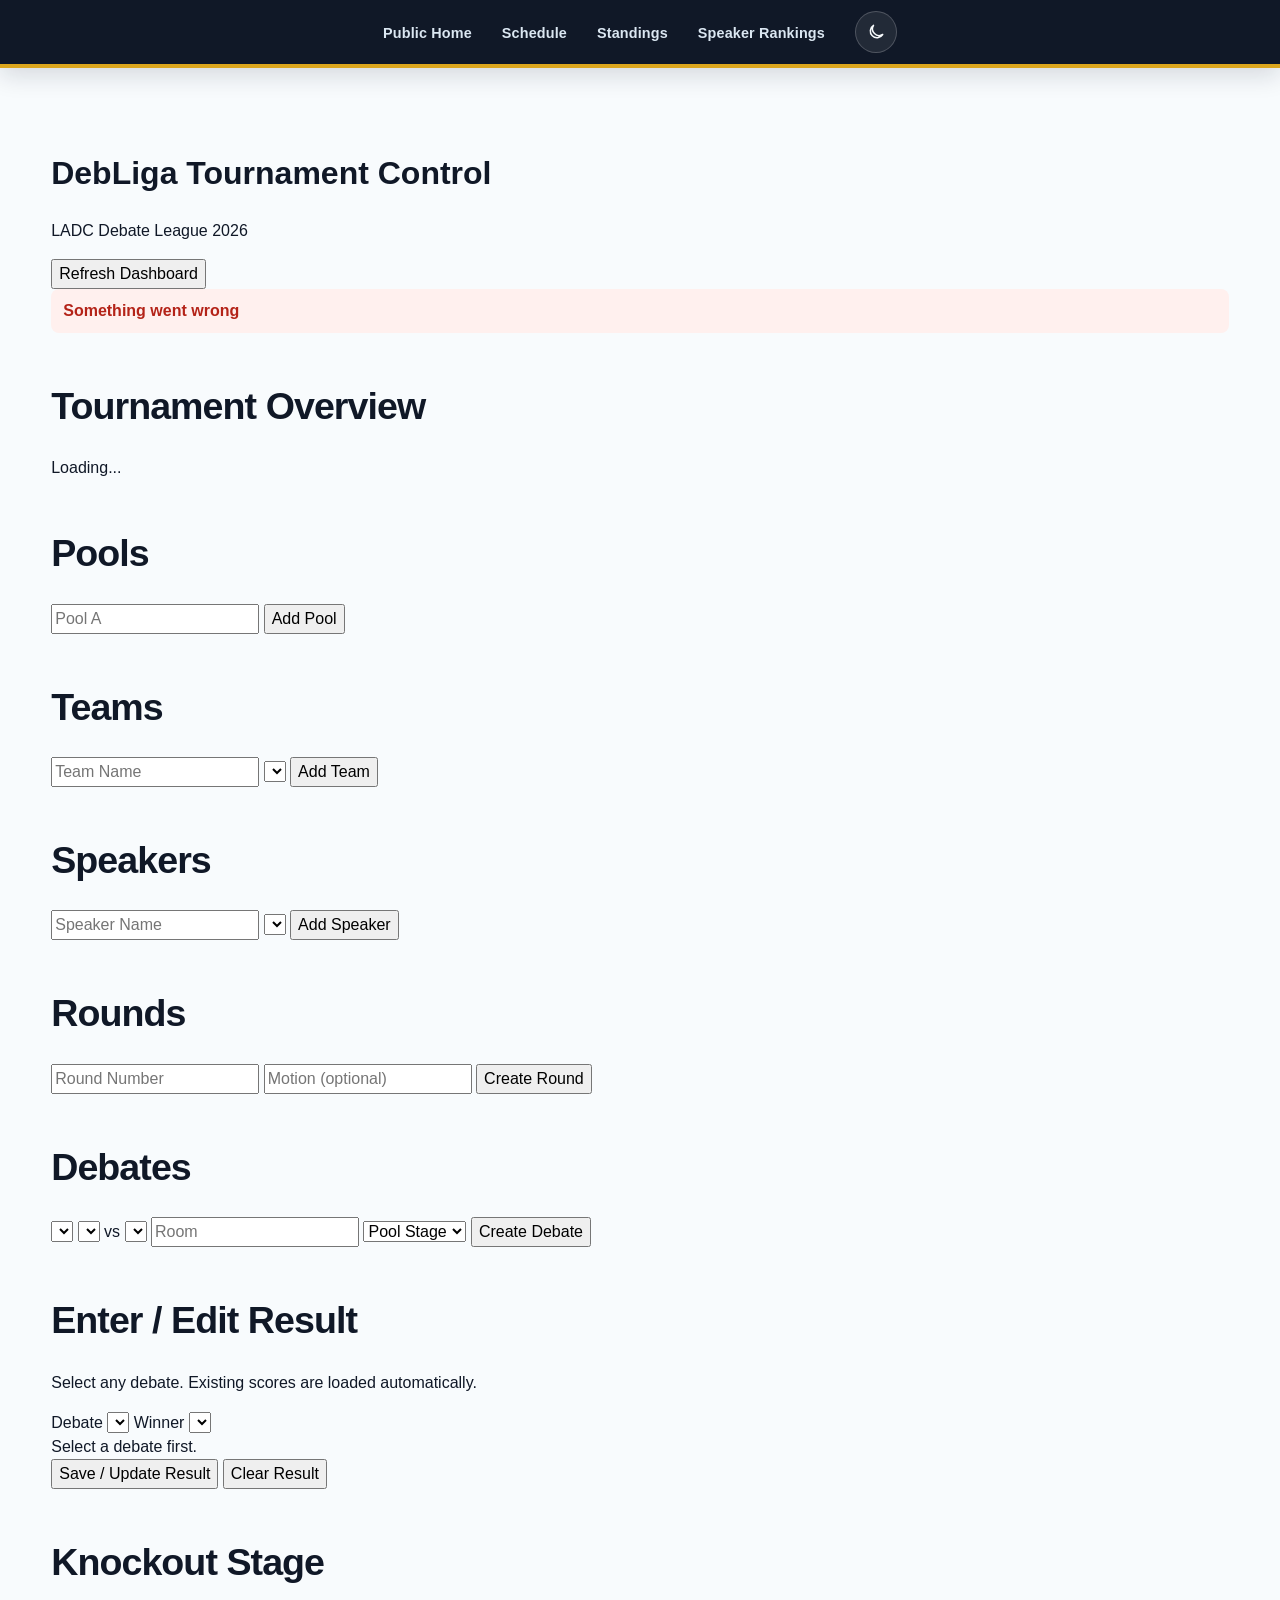
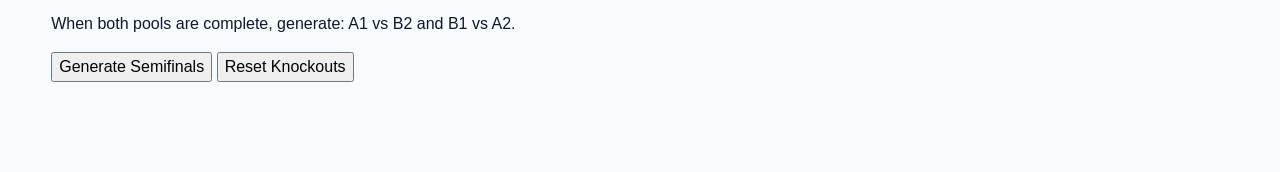
==== templates/admin.html @ be59d7cc "Fill hero with second event photo" ====
<!DOCTYPE html>
<html lang="en">

<head>
    <meta charset="UTF-8">
    <meta name="viewport" content="width=device-width, initial-scale=1.0">

    <title>DebLiga Admin</title>

    <link
        rel="stylesheet"
        href="/static/style.css?v=13"
    >
</head>

<body>

<nav class="admin-nav">
    <a href="/">Public Home</a>
    <a href="/schedule">Schedule</a>
    <a href="/standings">Standings</a>
    <a href="/speaker-rankings">Speaker Rankings</a>
    <button class="theme-toggle" type="button" aria-label="Toggle light and dark theme" title="Toggle theme">
        <span class="theme-toggle-icon">☀</span>
        <span class="theme-toggle-label">Light</span>
    </button>
</nav>


<main class="admin-container">

    <header>
        <h1>DebLiga Tournament Control</h1>

        <p>
            LADC Debate League 2026
        </p>

        <button
            type="button"
            onclick="loadAll()"
        >
            Refresh Dashboard
        </button>
    </header>


    <div
        id="message"
        class="admin-message"
    ></div>


    <!-- ====================================== -->
    <!-- SUMMARY -->
    <!-- ====================================== -->

    <section class="card">
        <h2>Tournament Overview</h2>

        <div id="summary">
            Loading...
        </div>
    </section>


    <!-- ====================================== -->
    <!-- POOLS -->
    <!-- ====================================== -->

    <section class="card">

        <h2>Pools</h2>

        <form id="pool-form">

            <input
                id="pool-name"
                type="text"
                placeholder="Pool A"
                required
            >

            <button type="submit">
                Add Pool
            </button>

        </form>

        <div id="pool-list"></div>

    </section>


    <!-- ====================================== -->
    <!-- TEAMS -->
    <!-- ====================================== -->

    <section class="card">

        <h2>Teams</h2>

        <form id="team-form">

            <input
                id="team-name"
                type="text"
                placeholder="Team Name"
                required
            >

            <select
                id="team-pool"
                required
            ></select>

            <button type="submit">
                Add Team
            </button>

        </form>

        <div id="team-list"></div>

    </section>


    <!-- ====================================== -->
    <!-- SPEAKERS -->
    <!-- ====================================== -->

    <section class="card">

        <h2>Speakers</h2>

        <form id="speaker-form">

            <input
                id="speaker-name"
                type="text"
                placeholder="Speaker Name"
                required
            >

            <select
                id="speaker-team"
                required
            ></select>

            <button type="submit">
                Add Speaker
            </button>

        </form>

        <div id="speaker-list"></div>

    </section>


    <!-- ====================================== -->
    <!-- ROUNDS -->
    <!-- ====================================== -->

    <section class="card">

        <h2>Rounds</h2>

        <form id="round-form">

            <input
                id="round-number"
                type="number"
                min="1"
                placeholder="Round Number"
                required
            >

            <input
                id="round-motion"
                type="text"
                placeholder="Motion (optional)"
            >

            <button type="submit">
                Create Round
            </button>

        </form>

        <div id="round-list"></div>

    </section>


    <!-- ====================================== -->
    <!-- DEBATES -->
    <!-- ====================================== -->

    <section class="card">

        <h2>Debates</h2>

        <form id="debate-form">

            <select
                id="debate-round"
                required
            ></select>

            <select
                id="debate-team1"
                required
            ></select>

            <span>vs</span>

            <select
                id="debate-team2"
                required
            ></select>

            <input
                id="debate-room"
                type="text"
                placeholder="Room"
            >

            <select
                id="debate-stage"
                required
            >
                <option value="pool">
                    Pool Stage
                </option>

                <option value="semifinal">
                    Semifinal
                </option>

                <option value="third_place">
                    Third Place
                </option>

                <option value="final">
                    Final
                </option>
            </select>

            <button type="submit">
                Create Debate
            </button>

        </form>

        <div id="debate-list"></div>

    </section>


    <!-- ====================================== -->
    <!-- RESULTS -->
    <!-- ====================================== -->

    <section class="card">

        <h2>Enter / Edit Result</h2>

        <p>
            Select any debate. Existing scores are loaded automatically.
        </p>

        <form id="result-form">

            <label>
                Debate
            </label>

            <select
                id="result-debate"
                required
            ></select>

            <label>
                Winner
            </label>

            <select
                id="result-winner"
                required
            ></select>

            <div id="result-speakers">
                Select a debate first.
            </div>

            <button type="submit">
                Save / Update Result
            </button>

            <button
                id="clear-result-button"
                type="button"
            >
                Clear Result
            </button>

        </form>

    </section>


    <!-- ====================================== -->
    <!-- KNOCKOUTS -->
    <!-- ====================================== -->

    <section class="card">

        <h2>Knockout Stage</h2>

        <p>
            When both pools are complete, generate:
            A1 vs B2 and B1 vs A2.
        </p>

        <button
            id="generate-knockouts"
            type="button"
        >
            Generate Semifinals
        </button>

        <button
            id="reset-knockouts"
            type="button"
        >
            Reset Knockouts
        </button>

        <div id="knockout-list"></div>

    </section>

</main>


<script src="/static/theme.js?v=7"></script>
<script src="/static/admin.js"></script>

</body>

</html>
---- static/style.css ----
/* =========================================================
   DebLiga / LADC Debate League 2026
   Full Site Stylesheet
   Designed for the 6th Edition
   ========================================================= */


/* =========================================================
   1. DESIGN TOKENS
   ========================================================= */

:root {
    --light-blue: #dff4ff;
    --lighter-blue: #eef9ff;
    --blue: #52b9e8;
    --mid-blue: #2f93c2;
    --deep-blue: #18354a;

    --gold: #dca61d;
    --light-gold: #f4d77a;
    --dark-gold: #a97800;

    --black: #101827;
    --soft-black: #182235;
    --navy: #111c2e;

    --white: #ffffff;
    --off-white: #f8fbfd;

    --grey: #64748b;
    --light-grey: #e8eef3;
    --muted: #8b9aaa;

    --success: #177245;
    --success-soft: #e8f7ef;

    --danger: #b42318;
    --danger-soft: #fff0ee;

    --warning: #9a6700;
    --warning-soft: #fff7dc;

    --border: rgba(16, 24, 39, 0.12);
    --border-strong: rgba(16, 24, 39, 0.2);

    --shadow-sm: 0 5px 18px rgba(16, 24, 39, 0.07);
    --shadow-md: 0 14px 38px rgba(16, 24, 39, 0.11);
    --shadow-lg: 0 28px 70px rgba(16, 24, 39, 0.16);

    --radius-sm: 8px;
    --radius-md: 14px;
    --radius-lg: 22px;

    --content-width: 1240px;

    --bg-page: #f8fbfd;
    --bg-surface: #ffffff;
    --bg-surface-secondary: #f4f8fc;
    --bg-surface-elevated: #f1f7fb;
    --surface-muted: rgba(16, 24, 39, 0.08);
    --text-primary: #101827;
    --text-secondary: #18354a;
    --text-muted: #64748b;
    --nav-bg: #111c2e;
    --nav-text: #f8fbfd;
    --nav-text-muted: rgba(248, 251, 253, 0.78);
    --hero-left-bg: linear-gradient(115deg, #dff4ff 0%, #bfeaff 57%, #93d8f7 100%);
    --hero-right-bg: #111c2e;
    --hero-left-text: #101827;
    --hero-left-meta: #18354a;
    --hero-right-text: #f8fbfd;
    --hero-right-muted: rgba(248, 251, 253, 0.8);
    --hero-card-bg: rgba(255, 255, 255, 0.92);
    --hero-card-border: rgba(16, 24, 39, 0.14);
    --hero-card-shadow: 0 18px 40px rgba(16, 24, 39, 0.16);
    --hero-card-heading: #111827;
    --hero-card-muted: #64748b;
    --about-bg: #dff4ff;
    --about-accent: #bde9fc;
    --about-number: rgba(16, 24, 39, 0.1);
    --table-head-bg: #111c2e;
    --table-head-text: #f4d77a;
    --table-row-hover: #f5fbff;
    --form-bg: #ffffff;
    --form-border: rgba(16, 24, 39, 0.16);
    --button-primary-bg: var(--blue);
    --button-primary-text: var(--white);
    --button-primary-hover-bg: var(--gold);
    --button-primary-hover-text: var(--navy);
    --button-secondary-bg: rgba(82, 185, 232, 0.14);
    --button-secondary-text: var(--text-primary);
    --button-secondary-border: var(--blue);
    --button-secondary-hover-bg: var(--blue);
    --button-secondary-hover-text: var(--white);
}

[data-theme="dark"] {
    --light-blue: #9fe6ff;
    --lighter-blue: #11233a;
    --blue: #4cb8e8;
    --mid-blue: #7ddcff;
    --deep-blue: #dceaf7;

    --gold: #f2c24d;
    --light-gold: #ffe08f;
    --dark-gold: #c99512;

    --black: #080f1c;
    --soft-black: #0f1726;
    --navy: #07131d;

    --white: #f7fbff;
    --off-white: #08101a;

    --grey: #94a8bc;
    --light-grey: #162635;
    --muted: #94a8bc;

    --success: #4dd28d;
    --success-soft: #15311f;

    --danger: #ff7d6f;
    --danger-soft: #24110e;

    --warning: #ffd16d;
    --warning-soft: #2a1f08;

    --border: rgba(255, 255, 255, 0.12);
    --border-strong: rgba(255, 255, 255, 0.18);

    --shadow-sm: 0 8px 24px rgba(0, 0, 0, 0.34);
    --shadow-md: 0 16px 40px rgba(0, 0, 0, 0.42);
    --shadow-lg: 0 28px 70px rgba(0, 0, 0, 0.5);

    --bg-page: #080f1c;
    --bg-surface: #0f1726;
    --bg-surface-secondary: #111b2d;
    --bg-surface-elevated: #14253b;
    --surface-muted: rgba(255, 255, 255, 0.12);
    --text-primary: #f5f8fc;
    --text-secondary: #dfe9f5;
    --text-muted: #93a3b7;
    --nav-bg: #0a111d;
    --nav-text: #f7fbff;
    --nav-text-muted: rgba(247, 251, 255, 0.72);
    --hero-left-bg: linear-gradient(115deg, #111c2e 0%, #14253b 55%, #10263b 100%);
    --hero-right-bg: #060b12;
    --hero-left-text: #f7fbff;
    --hero-left-meta: #93a3b7;
    --hero-right-text: #f7fbff;
    --hero-right-muted: #9baec0;
    --hero-card-bg: #111a2d;
    --hero-card-border: rgba(255, 255, 255, 0.12);
    --hero-card-shadow: 0 16px 36px rgba(0, 0, 0, 0.35);
    --hero-card-heading: #f7fbff;
    --hero-card-muted: #9baec0;
    --about-bg: #101b2d;
    --about-accent: #14253b;
    --about-number: rgba(255, 255, 255, 0.08);
    --table-head-bg: #111b2d;
    --table-head-text: #f2c24d;
    --table-row-hover: #14253b;
    --form-bg: #111b2d;
    --form-border: rgba(255, 255, 255, 0.14);
    --button-primary-bg: #4cb8e8;
    --button-primary-text: #07131d;
    --button-primary-hover-bg: #f2c24d;
    --button-primary-hover-text: #07131d;
    --button-secondary-bg: rgba(76, 184, 232, 0.16);
    --button-secondary-text: #f5f8fc;
    --button-secondary-border: #4cb8e8;
    --button-secondary-hover-bg: #4cb8e8;
    --button-secondary-hover-text: #07131d;
}


/* =========================================================
   2. RESET / GLOBAL
   ========================================================= */

* {
    box-sizing: border-box;
}

html {
    scroll-behavior: smooth;
}

body {
    margin: 0;
    min-height: 100vh;

    font-family:
        Inter,
        Arial,
        Helvetica,
        sans-serif;

    background-color: var(--bg-page);
    color: var(--text-primary);

    line-height: 1.5;
}

img {
    max-width: 100%;
    display: block;
}

a {
    color: inherit;
}

button,
input,
select,
textarea {
    font: inherit;
}

::selection {
    color: var(--black);
    background-color: var(--light-gold);
}


/* =========================================================
   3. SHARED PUBLIC NAVIGATION
   ========================================================= */

/*
   The homepage uses .site-header/.navbar.
   The public pages currently use a plain <nav>.
   Both are styled here.
*/

body > nav {
    position: sticky;
    top: 0;
    z-index: 50;

    min-height: 68px;
    padding: 0 max(4vw, 24px);

    display: flex;
    align-items: center;
    justify-content: center;
    flex-wrap: wrap;
    gap: 30px;

    color: var(--white);
    background-color: var(--black);
    border-bottom: 4px solid var(--gold);

    box-shadow:
        0 8px 24px rgba(16, 24, 39, 0.14);
}

body > nav a {
    position: relative;
    padding: 22px 0 18px;

    color: #dbe7f2;
    font-size: 0.9rem;
    font-weight: 800;
    letter-spacing: 0.01em;

    text-decoration: none;
}

body > nav a::after {
    content: "";

    position: absolute;
    left: 0;
    right: 0;
    bottom: 13px;

    height: 2px;

    background-color: var(--gold);

    transform: scaleX(0);
    transform-origin: center;

    transition: transform 180ms ease;
}

body > nav a:hover {
    color: var(--white);
}

body > nav a:hover::after {
    transform: scaleX(1);
}


/* =========================================================
   4. HOMEPAGE HEADER
   ========================================================= */

.site-header {
    position: relative;
    z-index: 10;

    background-color: var(--nav-bg);
    border-bottom: 4px solid var(--gold);
}

.navbar {
    width: min(var(--content-width), 92%);
    min-height: 92px;
    margin: auto;

    display: flex;
    align-items: center;
    justify-content: space-between;
    gap: 30px;
}

.club-brand {
    display: flex;
    align-items: center;
    gap: 15px;

    color: var(--nav-text);
    text-decoration: none;
}

.logo-container {
    width: 76px;
    height: 76px;

    overflow: hidden;

    display: flex;
    align-items: center;
    justify-content: center;

    border: 3px solid var(--gold);
    border-radius: 50%;

    background-color: var(--white);
}

.club-logo {
    width: 145%;
    height: 145%;
    object-fit: contain;
}

.club-name {
    display: flex;
    flex-direction: column;
    gap: 3px;
}

.club-name strong {
    color: var(--gold);

    font-size: 1.45rem;
    letter-spacing: 0.05em;
}

.club-name span {
    color: var(--white);
    font-size: 0.85rem;
}

.top-navigation {
    display: flex;
    align-items: center;
    gap: 30px;
}

.top-navigation a {
    position: relative;

    padding: 35px 0;

    color: var(--nav-text);

    font-size: 0.95rem;
    font-weight: 700;

    text-decoration: none;
}

.top-navigation a::after {
    content: "";

    position: absolute;

    right: 0;
    bottom: 24px;
    left: 0;

    height: 2px;

    background-color: var(--gold);

    transform: scaleX(0);

    transition: transform 180ms ease;
}

.top-navigation a:hover::after {
    transform: scaleX(1);
}

.theme-toggle {
    display: inline-flex;
    align-items: center;
    gap: 7px;
    padding: 8px 12px;
    border: 1px solid rgba(255, 255, 255, 0.16);
    border-radius: 999px;
    background: rgba(255, 255, 255, 0.08);
    color: var(--nav-text);
    cursor: pointer;
    font-size: 0.8rem;
    font-weight: 700;
    transition: background-color 180ms ease, border-color 180ms ease;
}

.theme-toggle:hover,
.theme-toggle:focus-visible {
    background: rgba(220, 166, 29, 0.18);
    border-color: var(--gold);
    outline: none;
}

.theme-toggle-icon {
    font-size: 0.95rem;
}

/* =========================================================
   5. HERO
   ========================================================= */

.hero-section {
    min-height: 720px;

    display: grid;
    grid-template-columns: 1.03fr 0.97fr;
    gap: 36px;
    align-items: center;

    position: relative;
    overflow: hidden;

    background:
        radial-gradient(
            circle at 14% 22%,
            rgba(255, 255, 255, 0.18),
            transparent 26%
        ),
        var(--hero-left-bg);
}

.hero-section::before {
    content: "VI";

    position: absolute;
    right: 4.5rem;
    top: 1.6rem;

    color: rgba(255, 255, 255, 0.05);
    font-size: clamp(9rem, 15vw, 16rem);
    font-weight: 900;
    letter-spacing: -0.1em;
    pointer-events: none;
}

.hero-content {
    padding: 80px max(6vw, 40px);
    max-width: 620px;

    display: grid;
    gap: 20px;
}

.edition-badge {
    align-self: start;

    margin-bottom: 4px;
    padding: 11px 20px;

    border: 1px solid rgba(220, 166, 29, 0.35);
    border-radius: 999px;

    color: var(--gold);
    background-color: rgba(220, 166, 29, 0.12);

    font-size: 0.78rem;
    font-weight: 800;
    letter-spacing: 0.18em;
    text-transform: uppercase;
}

.hero-eyebrow {
    margin: 0;

    color: var(--hero-left-meta);

    font-size: 0.85rem;
    font-weight: 800;
    letter-spacing: 0.18em;
    text-transform: uppercase;
}

.hero-content h1 {
    max-width: 600px;
    margin: 0;

    color: var(--hero-left-text);

    font-size: clamp(4rem, 7vw, 7rem);
    line-height: 0.92;
    letter-spacing: -0.045em;
}

.hero-content h1 span {
    display: block;
    color: var(--gold);
}

.hero-description {
    max-width: 580px;
    margin: 0;

    color: var(--hero-left-text);

    font-size: 1.05rem;
    line-height: 1.85;
}

.hero-subtext {
    margin: 0;

    color: var(--hero-left-text);
    opacity: 0.8;
    font-size: 0.78rem;
    font-weight: 800;
    letter-spacing: 0.22em;
    text-transform: uppercase;
}

.hero-actions {
    display: flex;
    flex-wrap: wrap;
    gap: 18px;

    margin-top: 22px;
}

.primary-button,
.secondary-button {
    padding: 16px 30px;

    border-radius: 14px;

    font-weight: 800;
    text-decoration: none;
    text-transform: uppercase;
    letter-spacing: 0.06em;

    transition:
        background-color 180ms ease,
        border-color 180ms ease,
        color 180ms ease,
        transform 180ms ease,
        box-shadow 180ms ease;
}

.primary-button {
    color: var(--navy);
    background-color: var(--gold);

    border: 2px solid rgba(255, 255, 255, 0.16);
    box-shadow: 0 22px 42px rgba(49, 34, 8, 0.18);
}

.primary-button:hover {
    color: var(--navy);
    background-color: #d5a71c;
    border-color: rgba(255, 255, 255, 0.24);

    transform: translateY(-2px);
}

.secondary-button {
    color: var(--nav-text);
    background-color: rgba(255, 255, 255, 0.08);

    border: 1px solid rgba(255, 255, 255, 0.25);
}

.secondary-button:hover {
    color: var(--white);
    background-color: rgba(255, 255, 255, 0.14);
    border-color: rgba(255, 255, 255, 0.35);

    transform: translateY(-2px);
}

.hero-brief {
    max-width: 590px;
    margin-top: 18px;
    padding: 18px 22px;
    border-left: 3px solid var(--gold);
    background-color: rgba(220, 166, 29, 0.12);
    color: var(--hero-left-text);
    line-height: 1.75;
}

.hero-brief p {
    margin: 0;
}

.hall-of-fame-teaser {
    margin-top: 22px;
    padding: 18px 22px;
    border: 1px solid rgba(255, 255, 255, 0.18);
    border-radius: 14px;
    background-color: rgba(255, 255, 255, 0.06);
}

.hall-of-fame-teaser p {
    margin: 0;
    color: var(--hero-left-text);
    line-height: 1.7;
}

.hall-of-fame-teaser a {
    color: var(--gold);
    font-weight: 800;
    text-decoration: none;
}

.hall-of-fame-teaser a:hover {
    text-decoration: underline;
}

.primary-button,
.secondary-button {
    padding: 15px 24px;

    border-radius: 8px;

    font-weight: 800;
    text-decoration: none;

    transition:
        background-color 180ms ease,
        border-color 180ms ease,
        color 180ms ease,
        transform 180ms ease;
}

.primary-button {
    color: var(--button-primary-text);
    background-color: var(--button-primary-bg);

    border: 2px solid var(--button-primary-bg);
}

.primary-button:hover {
    color: var(--button-primary-hover-text);
    background-color: var(--button-primary-hover-bg);
    border-color: var(--button-primary-hover-bg);

    transform: translateY(-2px);
}

.secondary-button {
    color: var(--button-secondary-text);
    background-color: var(--button-secondary-bg);

    border: 2px solid var(--button-secondary-border);
}

.secondary-button:hover {
    color: var(--button-secondary-hover-text);
    background-color: var(--button-secondary-hover-bg);

    transform: translateY(-2px);
}

/* Improve contrast for secondary buttons inside the hero (light mode) */
.hero-section .secondary-button {
    color: var(--hero-left-text);
    background-color: rgba(255, 255, 255, 0.08);
    border: 2px solid rgba(255, 255, 255, 0.12);
}

.hero-section .secondary-button:hover {
    color: var(--navy);
    background-color: var(--gold);
    border-color: var(--gold);
    transform: translateY(-2px);
}

.event-statistics {
    display: grid;
    grid-template-columns: repeat(4, minmax(90px, 1fr));
    gap: 1px;

    max-width: 690px;
    margin-top: 52px;

    overflow: hidden;

    border: 1px solid rgba(16, 24, 39, 0.18);
    border-radius: 12px;

    background-color: rgba(16, 24, 39, 0.16);

    box-shadow: var(--shadow-sm);
}

.stat {
    padding: 19px;

    background-color: rgba(255, 255, 255, 0.82);
}

.stat strong {
    display: block;

    color: var(--black);
    font-size: 1.75rem;
}

.stat span {
    display: block;

    margin-top: 4px;

    color: var(--grey);

    font-size: 0.76rem;
    font-weight: 700;
    text-transform: uppercase;
}

.hero-visual {
    position: relative;

    min-height: 700px;
    padding: 72px 60px;

    display: flex;
    align-items: center;
    justify-content: center;

    background-color: var(--hero-right-bg);
}

.hero-visual::before {
    content: "";

    position: absolute;

    top: 0;
    left: -90px;

    width: 190px;
    height: 100%;

    background-color: var(--hero-right-bg);

    clip-path:
        polygon(
            48% 0,
            100% 0,
            52% 100%,
            0 100%
        );
}

.hero-visual::after {
    content: "LADC";

    position: absolute;

    right: -20px;
    bottom: -35px;

    color: rgba(255, 255, 255, 0.03);

    font-size: 12rem;
    font-weight: 900;
    letter-spacing: -0.08em;
}

.visual-placeholder {
    position: relative;
    z-index: 2;

    width: min(520px, 100%);
    min-height: 430px;
    padding: 44px 42px;

    display: flex;
    flex-direction: column;
    justify-content: center;

    border: 1px solid rgba(255, 255, 255, 0.16);
    border-top: 7px solid var(--gold);
    border-radius: 24px;

    background: rgba(5, 10, 18, 0.94);

    box-shadow: 0 36px 90px rgba(0, 0, 0, 0.34);
    transition: transform 220ms ease, box-shadow 220ms ease;
}

.visual-placeholder:hover {
    transform: translateY(-3px);
    box-shadow: 0 44px 102px rgba(0, 0, 0, 0.42);
}

.visual-placeholder span {
    color: var(--gold);

    font-size: 0.85rem;
    font-weight: 800;
    letter-spacing: 0.2em;
    text-transform: uppercase;
}

.visual-placeholder strong {
    max-width: 420px;

    margin-top: 24px;

    color: var(--white);

    font-size: clamp(2.4rem, 5vw, 3.8rem);
    line-height: 1.03;
}

.visual-placeholder p {
    margin: 22px 0 0;

    color: rgba(255, 255, 255, 0.76);
    font-size: 0.95rem;
    letter-spacing: 0.08em;
    text-transform: uppercase;
    font-weight: 700;
}


/* =========================================================
   6. HOMEPAGE DASHBOARD
   ========================================================= */

.dashboard-section {
    padding: 100px max(6vw, 30px);

    background-color: var(--bg-surface);
}

.section-heading {
    width: min(var(--content-width), 100%);
    margin: 0 auto 45px;

    display: grid;
    grid-template-columns: 1fr 0.8fr;
    gap: 50px;
    align-items: end;
}

.section-label {
    margin: 0 0 10px;

    color: var(--dark-gold);

    font-size: 0.76rem;
    font-weight: 900;
    letter-spacing: 0.16em;
    text-transform: uppercase;
}

.section-heading h2,
.about-content h2,
.club-story h2 {
    margin: 0;

    color: var(--text-primary);

    font-size: clamp(2.4rem, 4vw, 4.2rem);
    line-height: 1;
    letter-spacing: -0.045em;
}

.section-heading > p {
    margin: 0;

    color: var(--text-muted);

    font-size: 1.03rem;
    line-height: 1.7;
}

.dashboard-grid {
    width: min(var(--content-width), 100%);
    margin: auto;

    display: grid;
    grid-template-columns: repeat(2, minmax(0, 1fr));

    border-top: 1px solid var(--border);
    border-left: 1px solid var(--border);
}

.dashboard-card {
    min-height: 295px;
    padding: 36px;

    display: grid;
    grid-template-columns: 80px 1fr;
    gap: 24px;

    border-right: 1px solid var(--border);
    border-bottom: 1px solid var(--border);

    color: var(--text-primary);
    background-color: var(--bg-surface);

    text-decoration: none;

    transition:
        background-color 180ms ease,
        color 180ms ease,
        transform 180ms ease;
}

.dashboard-card:hover {
    color: var(--white);
    background-color: var(--nav-bg);
}

.card-number {
    color: var(--gold);

    font-size: 1.2rem;
    font-weight: 900;
}

.card-label {
    color: var(--dark-gold);

    font-size: 0.73rem;
    font-weight: 900;
    letter-spacing: 0.14em;
    text-transform: uppercase;
}

.dashboard-card h3 {
    margin: 14px 0 15px;

    font-size: 2rem;
    line-height: 1.1;
}

.dashboard-card p {
    max-width: 440px;
    margin: 0;

    color: var(--text-muted);

    line-height: 1.65;
}

.dashboard-card:hover p {
    color: #c8d2de;
}

.card-link {
    display: inline-block;

    margin-top: 28px;

    color: var(--dark-gold);

    font-weight: 800;
}

.dashboard-card:hover .card-link,
.dashboard-card:hover .card-label {
    color: var(--gold);
}


/* =========================================================
   7. ABOUT LADC
   ========================================================= */

.about-section {
    display: grid;
    grid-template-columns: 0.65fr 1.35fr;

    min-height: 500px;

    background-color: var(--about-bg);
}

.about-number {
    padding: 80px max(6vw, 30px);

    display: flex;
    align-items: flex-end;

    color: var(--about-number);

    font-size: clamp(8rem, 18vw, 18rem);
    font-weight: 900;
    line-height: 0.75;

    background-color: #bde9fc;
}

.about-content {
    padding: 90px max(7vw, 45px);

    border-left: 8px solid var(--gold);
    background-color: transparent;
}

.about-content p:not(.section-label) {
    max-width: 760px;

    color: var(--text-secondary);

    font-size: 1.05rem;
    line-height: 1.8;
}

.about-content p + p {
    margin-top: 18px;
}


.legacy-section {
    padding: 100px max(6vw, 30px);
    background-color: var(--about-bg);
}

.legacy-copy-grid {
    width: min(var(--content-width), 100%);
    margin: auto;
    display: grid;
    grid-template-columns: 1.1fr 0.9fr;
    gap: 40px;
    align-items: start;
}

.legacy-copy p {
    max-width: 760px;
    color: var(--text-secondary);
    font-size: 1.05rem;
    line-height: 1.8;
    margin-top: 18px;
}

.legacy-copy p:first-child {
    margin-top: 0;
}

.legacy-timeline {
    display: grid;
    gap: 16px;
}

.legacy-step {
    padding: 22px 24px;
    border: 1px solid var(--border);
    border-radius: var(--radius-md);
    background-color: var(--bg-surface);
}

.legacy-step-head {
    display: block;
    margin-bottom: 14px;
    color: var(--dark-gold);
    font-weight: 800;
    letter-spacing: 0.16em;
    text-transform: uppercase;
    font-size: 0.75rem;
}

.legacy-step h3 {
    margin: 0 0 10px;
    color: var(--text-primary);
    font-size: 1.15rem;
}

.legacy-step p {
    margin: 0;
    color: var(--text-muted);
    line-height: 1.75;
}

.legacy-secondary {
    width: min(var(--content-width), 100%);
    margin: 55px auto 0;
    display: grid;
    gap: 24px;
}

.legacy-box {
    padding: 34px 36px;
    border: 1px solid var(--border);
    border-radius: var(--radius-md);
    background-color: var(--bg-surface);
}

.legacy-box h3 {
    margin: 0 0 14px;
    color: var(--text-primary);
    font-size: clamp(1.8rem, 2.7vw, 2.2rem);
}

.legacy-box p {
    margin: 0;
    color: var(--text-muted);
    line-height: 1.8;
}

.legacy-box p + p {
    margin-top: 16px;
}

.achievement-strip {
    display: grid;
    grid-template-columns: repeat(2, minmax(0, 1fr));
    gap: 16px;
}

.achievement-strip > div {
    padding: 24px 26px;
    border: 1px solid var(--border);
    border-radius: var(--radius-md);
    background-color: var(--bg-surface-secondary);
}

.achievement-strip strong {
    display: block;
    margin-bottom: 10px;
    color: var(--dark-gold);
    font-size: 1rem;
    letter-spacing: 0.12em;
    text-transform: uppercase;
}

.achievement-strip span {
    color: var(--text-secondary);
    line-height: 1.7;
}


/*
   Optional richer LADC section.
   Add these classes to index.html whenever you want
   to show more club information.
*/

.club-story-section {
    padding: 100px max(6vw, 30px);

    background-color: var(--bg-surface);
}

.club-story {
    width: min(var(--content-width), 100%);
    margin: auto;
}

.club-story-intro {
    display: grid;
    grid-template-columns: 0.8fr 1.2fr;
    gap: 70px;

    align-items: start;

    margin-bottom: 55px;
}

.club-story-copy {
    color: var(--text-muted);

    font-size: 1.05rem;
    line-height: 1.8;
}

.club-story-copy p {
    margin-top: 0;
}

.club-story-copy strong {
    color: var(--text-primary);
}

.club-pillars {
    display: grid;
    grid-template-columns: repeat(3, minmax(0, 1fr));
    gap: 20px;
}

.pillar-card {
    min-height: 250px;
    padding: 32px;

    border: 1px solid var(--border);
    border-top: 5px solid var(--gold);
    border-radius: var(--radius-md);

    background-color: var(--bg-surface-secondary);

    transition:
        transform 180ms ease,
        box-shadow 180ms ease,
        border-color 180ms ease;
}

.pillar-card:hover {
    transform: translateY(-5px);

    border-color: rgba(220, 166, 29, 0.45);

    box-shadow: var(--shadow-md);
}

.pillar-number {
    display: block;

    margin-bottom: 20px;

    color: var(--dark-gold);

    font-size: 0.76rem;
    font-weight: 900;
    letter-spacing: 0.15em;
}

.pillar-card h3 {
    margin: 0 0 15px;

    color: var(--black);

    font-size: 1.5rem;
}

.pillar-card p {
    margin: 0;

    color: var(--text-muted);

    line-height: 1.7;
}

.club-highlights {
    width: min(var(--content-width), 100%);
    margin: 65px auto 0;

    display: grid;
    grid-template-columns: repeat(4, minmax(0, 1fr));
    gap: 1px;

    overflow: hidden;

    border: 1px solid var(--border);
    border-radius: var(--radius-md);

    background-color: var(--border);
}

.club-highlight {
    padding: 28px;

    background-color: var(--nav-bg);
}

.club-highlight strong {
    display: block;

    color: var(--gold);

    font-size: 1.7rem;
}

.club-highlight span {
    display: block;

    margin-top: 5px;

    color: var(--hero-card-muted);

    font-size: 0.8rem;
    font-weight: 700;
    line-height: 1.4;
}

.club-cta {
    width: min(var(--content-width), 100%);
    margin: 65px auto 0;
    padding: 45px;

    display: flex;
    align-items: center;
    justify-content: space-between;
    gap: 30px;

    color: var(--nav-text);
    background-color: var(--nav-bg);

    border-left: 7px solid var(--gold);
    border-radius: var(--radius-md);
}

.club-cta h3 {
    margin: 0 0 8px;

    color: var(--nav-text);

    font-size: clamp(1.8rem, 3vw, 2.8rem);
}

.club-cta p {
    max-width: 720px;
    margin: 0;

    color: var(--hero-card-muted);

    line-height: 1.7;
}


/* =========================================================
   8. GENERIC PUBLIC PAGE LAYOUT
   ========================================================= */

main {
    width: min(var(--content-width), 92%);
    margin: auto;

    padding: 60px 0 90px;
}

.page-header {
    position: relative;

    margin-bottom: 42px;
    padding: 38px 40px;

    overflow: hidden;

    border: 1px solid var(--border);
    border-left: 7px solid var(--gold);
    border-radius: var(--radius-md);

    background:
        linear-gradient(
            110deg,
            var(--white) 0%,
            var(--lighter-blue) 100%
        );

    box-shadow: var(--shadow-sm);
}

.page-header::after {
    content: "LADC";

    position: absolute;

    right: 22px;
    bottom: -34px;

    color: rgba(16, 24, 39, 0.035);

    font-size: 7rem;
    font-weight: 900;
    letter-spacing: -0.08em;

    pointer-events: none;
}

.page-header h1 {
    position: relative;
    z-index: 1;

    margin: 0;

    color: var(--black);

    font-size: clamp(2.6rem, 5vw, 4.7rem);
    line-height: 0.98;
    letter-spacing: -0.05em;
}

body:not([data-theme="dark"]) .page-header > p {
        position: relative;
        z-index: 1;

        max-width: 720px;

        margin: 16px 0 0;

        color: #334155 !important;
        opacity: 1 !important;
}

.page-header a {
    color: var(--dark-gold);

    font-weight: 800;
    text-decoration: none;
}

.page-header a:hover {
    text-decoration: underline;
}

main > section {
    margin-top: 45px;
}

main > section > h2 {
    margin: 0 0 22px;

    color: var(--black);

    font-size: clamp(1.7rem, 3vw, 2.35rem);
    letter-spacing: -0.025em;
}


/* =========================================================
   9. TEAM LIST
   ========================================================= */

.team-grid {
    display: grid;
    grid-template-columns: repeat(2, minmax(0, 1fr));
    gap: 22px;
}

.team-card {
    position: relative;

    min-height: 270px;
    padding: 30px;

    overflow: hidden;

    border: 1px solid var(--border);
    border-top: 5px solid var(--blue);
    border-radius: var(--radius-md);

    background-color: var(--bg-surface);

    box-shadow: var(--shadow-sm);

    transition:
        transform 180ms ease,
        box-shadow 180ms ease,
        border-top-color 180ms ease;
}

.team-card::after {
    content: "";

    position: absolute;

    width: 160px;
    height: 160px;

    right: -80px;
    bottom: -80px;

    border-radius: 50%;

    background-color: rgba(82, 185, 232, 0.08);
}

.team-card:hover {
    transform: translateY(-5px);

    border-top-color: var(--gold);

    box-shadow: var(--shadow-md);
}

.team-card h2 {
    position: relative;
    z-index: 1;

    margin: 0 0 8px;

    font-size: 1.75rem;
}

.team-card h2 a {
    text-decoration: none;
}

.team-card h2 a:hover {
    color: var(--dark-gold);
}

.team-card > p {
    position: relative;
    z-index: 1;

    color: var(--text-muted);
}

.team-card h3 {
    position: relative;
    z-index: 1;

    margin: 24px 0 10px;

    color: var(--deep-blue);

    font-size: 0.78rem;
    font-weight: 900;
    letter-spacing: 0.12em;
    text-transform: uppercase;
}

.team-card ul,
.speaker-list {
    position: relative;
    z-index: 1;

    margin: 0;
    padding: 0;

    display: flex;
    flex-wrap: wrap;
    gap: 9px;

    list-style: none;
}

.team-card li a,
.speaker-list li a {
    display: inline-block;

    padding: 7px 12px;

    border: 1px solid var(--border);
    border-radius: 999px;

    color: var(--text-secondary);
    background-color: var(--bg-surface-secondary);

    font-size: 0.87rem;
    font-weight: 700;

    text-decoration: none;
}

.team-card li a:hover,
.speaker-list li a:hover {
    color: var(--text-primary);

    border-color: var(--gold);

    background-color: rgba(220, 166, 29, 0.12);
}

.team-card > p:last-child a {
    color: var(--dark-gold);

    font-weight: 800;
    text-decoration: none;
}


/* =========================================================
   10. HOMEPAGE STORY / EXPERIENCE
   ========================================================= */

.hero-section {
    min-height: 560px;
    padding: 24px 0 28px;
}

.hero-content {
    padding: 44px max(7vw, 40px) 28px;
}

.hero-subtext {
    margin-top: 10px;
    color: var(--text-secondary);
    font-weight: 700;
    letter-spacing: 0.08em;
    text-transform: uppercase;
    font-size: 0.78rem;
}

.timeline-section,
.flow-section,
.values-section,
.split-section {
    width: min(var(--content-width), 92%);
    margin: 0 auto 44px;
}

.compact-heading {
    margin-bottom: 12px;
}

.timeline-list {
    display: grid;
    gap: 14px;
}

.vertical-timeline {
    position: relative;
    padding-left: 22px;
}

.vertical-timeline::before {
    content: "";
    position: absolute;
    top: 0;
    bottom: 0;
    left: 8px;
    width: 1px;
    background: var(--border-strong);
}

.timeline-item {
    position: relative;
    padding: 18px 20px 18px 24px;
    border: 1px solid var(--border);
    border-left: 3px solid var(--gold);
    border-radius: var(--radius-md);
    background: var(--bg-surface);
    box-shadow: var(--shadow-sm);
}

.timeline-item::before {
    content: "";
    position: absolute;
    top: 20px;
    left: -5px;
    width: 10px;
    height: 10px;
    border-radius: 50%;
    background: var(--navy);
}

.timeline-item.active {
    border-left-color: var(--dark-gold);
    background: var(--bg-surface-elevated);
}

.timeline-year {
    display: inline-block;
    margin-bottom: 10px;
    color: var(--dark-gold);
    font-size: 0.82rem;
    font-weight: 800;
    letter-spacing: 0.14em;
    text-transform: uppercase;
}

.flow-grid {
    display: grid;
    grid-template-columns: repeat(3, minmax(0, 1fr));
    gap: 18px;
}

.flow-card,
.apd-card,
.auction-card,
.value-card {
    padding: 20px;
    border: 1px solid var(--border);
    border-radius: var(--radius-md);
    background: var(--bg-surface);
    box-shadow: var(--shadow-sm);
}

.flow-card span,
.apd-card .section-label,
.auction-card .section-label {
    color: var(--dark-gold);
    font-size: 0.8rem;
    font-weight: 800;
    letter-spacing: 0.14em;
    text-transform: uppercase;
}

.split-section {
    display: grid;
    grid-template-columns: 1.2fr 1fr;
    gap: 20px;
    margin-bottom: 60px;
}

.apd-card {
    background: var(--bg-surface-secondary);
    border-left: 4px solid var(--navy);
}

.auction-card {
    background: var(--bg-surface-elevated);
    border-left: 4px solid var(--gold);
}

.values-grid {
    display: grid;
    grid-template-columns: repeat(3, minmax(0, 1fr));
    gap: 16px;
}

.value-card {
    text-align: center;
    font-weight: 700;
    color: var(--deep-blue);
}

.hall-of-fame-card {
    border-left: 4px solid var(--gold);
    background: var(--bg-surface);
    box-shadow: var(--shadow-sm);
}

.hall-of-fame-intro {
    margin-bottom: 16px;
    color: var(--text-muted);
}

.hall-of-fame-list {
    display: grid;
    gap: 12px;
}

.hall-of-fame-item {
    display: grid;
    grid-template-columns: 90px 1.4fr 1fr;
    gap: 12px;
    align-items: center;
    padding: 16px 18px;
    border: 1px solid var(--border);
    border-radius: 14px;
    background: var(--bg-surface-secondary);
}

.hall-of-fame-year {
    font-weight: 800;
    color: var(--gold);
}

.hall-of-fame-team {
    font-weight: 700;
    color: var(--text-primary);
}

.hall-of-fame-winner {
    color: var(--text-secondary);
    font-weight: 600;
}

.admin-message {
    margin-bottom: 14px;
    padding: 10px 12px;
    border-radius: 8px;
    background: #fff0ee;
    color: #b42318;
    font-weight: 600;
}

/* =========================================================
   11. IDENTITY STRIP
   ========================================================= */

.identity-strip {
    display: flex;
    flex-wrap: wrap;
    gap: 10px;
    margin: 16px 0 12px;
}

.identity-strip span {
    padding: 7px 10px;
    border: 1px solid rgba(16, 24, 39, 0.16);
    border-radius: 999px;
    background: rgba(255, 255, 255, 0.7);
    color: var(--deep-blue);
    font-size: 0.74rem;
    font-weight: 800;
    letter-spacing: 0.12em;
    text-transform: uppercase;
}

/* =========================================================
   12. STANDINGS / RANKINGS TABLES
   ========================================================= */

.page-header {
    width: min(var(--content-width), 92%);
    margin: 36px auto 18px;
}

.page-header h1 {
    margin-bottom: 8px;
    font-size: clamp(1.8rem, 2.5vw, 2.4rem);
}

.page-header p {
    color: var(--grey);
}

.standings-pool,
.table-wrap {
    width: min(var(--content-width), 92%);
    margin: 0 auto 24px;
}

.standings-pool h2 {
    margin-bottom: 10px;
    color: var(--deep-blue);
}

table {
    width: 100%;
    border-collapse: collapse;
    background: var(--bg-surface);
    border-radius: 16px;
    overflow: hidden;
    box-shadow: var(--shadow-sm);
}

th,
td {
    padding: 14px 16px;
    text-align: left;
    border-bottom: 1px solid var(--border);
}

th {
    background: var(--bg-surface-secondary);
    color: var(--text-secondary);
    font-size: 0.9rem;
    text-transform: uppercase;
    letter-spacing: 0.06em;
}

tbody tr:hover {
    background: var(--table-row-hover);
}

.standings-note {
    width: min(var(--content-width), 92%);
    margin: 0 auto 40px;
    color: var(--grey);
}

/* =========================================================
   13. RESPONSIVE
   ========================================================= */

@media (max-width: 900px) {
    .hero-section {
        min-height: auto;
    }

    .hero-content {
        padding: 28px 24px 20px;
    }

    .flow-grid,
    .values-grid,
    .split-section {
        grid-template-columns: 1fr;
    }

    .timeline-item {
        padding-left: 20px;
    }
}

.hall-of-fame-card {
    border-left: 4px solid var(--gold);
    background: var(--bg-surface);
    box-shadow: var(--shadow-sm);
}

.hall-of-fame-intro {
    margin-bottom: 16px;
    color: var(--text-muted);
}

.hall-of-fame-list {
    display: grid;
    gap: 12px;
}

.hall-of-fame-item {
    display: grid;
    grid-template-columns: 90px 1.4fr 1fr;
    gap: 12px;
    align-items: center;
    padding: 16px 18px;
    border: 1px solid var(--border);
    border-radius: 14px;
    background: var(--bg-surface-secondary);
}

.hall-of-fame-year {
    font-weight: 800;
    color: var(--gold);
}

.hall-of-fame-team {
    font-weight: 700;
    color: var(--text-primary);
}

.hall-of-fame-winner {
    color: var(--text-secondary);
    font-weight: 600;
}

.admin-message {
    margin-bottom: 14px;
    padding: 10px 12px;
    border-radius: 8px;
    background: #fff0ee;
    color: #b42318;
    font-weight: 600;
}

/* =========================================================
   11. SCHEDULE / MATCH CARDS
   ========================================================= */

.schedule-section {
    margin-bottom: 55px;
}

.schedule-section > h2 {
    padding-bottom: 12px;

    border-bottom: 2px solid var(--border);
}

.knockout-section {
    margin-top: 70px;
}

.debate-card {
    position: relative;

    margin-bottom: 18px;
    padding: 28px 30px;

    overflow: hidden;

    border: 1px solid var(--border);
    border-left: 5px solid var(--blue);
    border-radius: var(--radius-md);

    background-color: var(--white);

    box-shadow: var(--shadow-sm);

    transition:
        transform 180ms ease,
        box-shadow 180ms ease,
        border-left-color 180ms ease;
}

.debate-card:hover {
    transform: translateY(-3px);

    border-left-color: var(--gold);

    box-shadow: var(--shadow-md);
}

.knockout-card {
    border-left-color: var(--gold);

    background:
        linear-gradient(
            115deg,
            var(--white),
            #fffaf0
        );
}

.debate-meta {
    display: flex;
    align-items: center;
    flex-wrap: wrap;
    gap: 9px;

    margin-bottom: 18px;
}

.debate-meta strong,
.debate-meta span {
    padding: 6px 10px;

    border-radius: 999px;

    font-size: 0.75rem;
    font-weight: 800;
}

.debate-meta strong {
    color: var(--black);
    background-color: rgba(220, 166, 29, 0.18);
}

.debate-meta span {
    color: var(--deep-blue);
    background-color: var(--light-blue);
}

.motion {
    margin: 0 0 20px;
    padding: 15px 17px;

    color: var(--deep-blue);
    background-color: var(--off-white);

    border: 1px solid var(--border);
    border-radius: var(--radius-sm);

    line-height: 1.6;
}

.motion strong {
    color: var(--black);
}

.matchup {
    display: grid;
    grid-template-columns: minmax(0, 1fr) auto minmax(0, 1fr);
    gap: 18px;

    align-items: center;

    margin: 18px 0;

    font-size: clamp(1.25rem, 3vw, 1.85rem);
    font-weight: 900;
}

.matchup a {
    padding: 14px;

    border: 1px solid var(--border);
    border-radius: var(--radius-sm);

    background-color: var(--off-white);

    text-align: center;
    text-decoration: none;

    transition:
        background-color 180ms ease,
        border-color 180ms ease,
        color 180ms ease;
}

.matchup a:hover {
    color: var(--black);

    border-color: var(--gold);

    background-color: var(--warning-soft);
}

.matchup span {
    color: var(--muted);

    font-size: 0.78rem;
    font-weight: 900;
    text-transform: uppercase;
}

.debate-card > p:last-child {
    margin-bottom: 0;

    color: var(--success);
}


/* =========================================================
   11. TABLES
   ========================================================= */

.table-wrap {
    width: 100%;

    overflow-x: auto;

    border: 1px solid var(--border);
    border-radius: var(--radius-md);

    background-color: var(--white);

    box-shadow: var(--shadow-sm);
}

table {
    width: 100%;

    border-collapse: collapse;

    background-color: var(--white);
}

thead {
    color: var(--nav-text);
    background-color: var(--table-head-bg);
}

th {
    padding: 16px 18px;

    color: var(--table-head-text);

    font-size: 0.74rem;
    font-weight: 900;
    letter-spacing: 0.08em;
    text-align: left;
    text-transform: uppercase;

    white-space: nowrap;
}

td {
    padding: 17px 18px;

    border-bottom: 1px solid var(--border);

    color: var(--text-secondary);

    vertical-align: middle;
}

tbody tr:last-child td {
    border-bottom: 0;
}

tbody tr {
    transition: background-color 150ms ease;
}

tbody tr:hover {
    background-color: var(--lighter-blue);
}

td a {
    color: var(--text-primary);

    font-weight: 800;
    text-decoration: none;
}

td a:hover {
    color: var(--dark-gold);
}

td strong {
    color: var(--text-primary);
}

.standings-pool {
    margin-bottom: 48px;
}

.standings-pool > h2 {
    display: inline-block;

    margin-bottom: 18px;
    padding: 8px 14px;

    color: var(--black);
    background-color: rgba(220, 166, 29, 0.17);

    border-left: 4px solid var(--gold);
}

[data-theme="dark"] main:has(.standings-pool) > .page-header p {
    color: #dfe9f5;
}

[data-theme="dark"] .standings-pool h2 {
    color: var(--light-gold);
}

[data-theme="dark"] .standings-pool .table-wrap table {
    background-color: #111b2d;
    border-color: rgba(255, 255, 255, 0.08);
}

[data-theme="dark"] .standings-pool .table-wrap tbody tr {
    background-color: #0f1726;
}

[data-theme="dark"] .standings-pool .table-wrap tbody tr:nth-child(even) {
    background-color: #131f35;
}

[data-theme="dark"] .standings-pool .table-wrap tbody tr:hover {
    background-color: #14253b;
}

[data-theme="dark"] .standings-pool .table-wrap td {
    color: var(--text-secondary);
}

[data-theme="dark"] .standings-pool .table-wrap td a {
    color: var(--text-primary);
}

[data-theme="dark"] .standings-pool .table-wrap tbody tr td[colspan] {
    color: var(--text-secondary);
}

.standings-note {
    margin-top: 30px;
    padding: 16px 18px;

    color: var(--warning);

    border: 1px solid rgba(220, 166, 29, 0.35);
    border-radius: var(--radius-sm);

    background-color: var(--warning-soft);

    line-height: 1.65;
}


/* =========================================================
   12. TEAM PROFILE
   ========================================================= */

.team-record,
.speaker-summary {
    position: relative;
    z-index: 1;

    margin-top: 24px;

    display: flex;
    flex-wrap: wrap;
    align-items: center;
    gap: 10px;
}

.team-record strong,
.speaker-summary span {
    padding: 9px 13px;

    border-radius: 999px;

    background-color: var(--white);

    border: 1px solid var(--border);
}

.team-record strong:first-child {
    color: var(--success);

    border-color: rgba(23, 114, 69, 0.22);

    background-color: var(--success-soft);
}

.team-record strong:last-child {
    color: var(--danger);

    border-color: rgba(180, 35, 24, 0.18);

    background-color: var(--danger-soft);
}

.speaker-list {
    gap: 12px;
}

.speaker-list li a {
    padding: 10px 15px;

    background-color: var(--white);

    box-shadow: var(--shadow-sm);
}


/* =========================================================
   13. SPEAKER PROFILE
   ========================================================= */

.speaker-summary span {
    color: var(--deep-blue);
}

.speaker-summary strong {
    color: var(--black);
}


/* =========================================================
   14. EMPTY STATES
   ========================================================= */

.empty-state {
    padding: 45px;

    color: var(--text-muted);

    border: 1px dashed var(--border-strong);
    border-radius: var(--radius-md);

    background-color: var(--bg-surface);

    text-align: center;
}

body:not([data-theme="dark"]) .table-wrap tbody tr td {
    color: #475569 !important;
    opacity: 1 !important;
}

footer {
    min-height: 145px;
    padding: 38px max(6vw, 30px);

    display: flex;
    align-items: center;
    justify-content: space-between;
    gap: 30px;

    color: var(--white);
    background-color: var(--black);

    border-top: 4px solid var(--gold);
}

footer div {
    display: flex;
    flex-direction: column;
    gap: 7px;
}

footer span,
footer p {
    margin: 0;

    color: #aebaca;

    font-size: 0.88rem;
}

footer p strong {
    color: var(--gold);
}

footer a {
    color: var(--gold);

    font-weight: 700;
    text-decoration: none;
}

footer a:hover {
    text-decoration: underline;
}


/* =========================================================
   16. SMALL UTILITY CLASSES
   ========================================================= */

.text-gold {
    color: var(--dark-gold);
}

.text-muted {
    color: var(--grey);
}

.text-center {
    text-align: center;
}

.badge {
    display: inline-flex;
    align-items: center;

    padding: 6px 10px;

    border-radius: 999px;

    font-size: 0.76rem;
    font-weight: 800;
}

.badge-gold {
    color: var(--warning);
    background-color: var(--warning-soft);
}

.badge-blue {
    color: var(--deep-blue);
    background-color: var(--light-blue);
}

.badge-success {
    color: var(--success);
    background-color: var(--success-soft);
}

.badge-danger {
    color: var(--danger);
    background-color: var(--danger-soft);
}


/* =========================================================
   17. RESPONSIVE — TABLET
   ========================================================= */

@media (max-width: 980px) {

    .top-navigation {
        display: flex;
        flex-wrap: wrap;
        justify-content: center;
        gap: 10px;
    }

    .top-navigation a,
    .top-navigation .theme-toggle {
        padding: 10px 8px;
        font-size: 0.82rem;
        white-space: nowrap;
    }

    .hero-section {
        grid-template-columns: 1fr;
    }

    .hero-visual {
        min-height: 480px;
    }

    .hero-visual::before {
        display: none;
    }

    .section-heading {
        grid-template-columns: 1fr;

        gap: 18px;
    }

    .club-story-intro {
        grid-template-columns: 1fr;

        gap: 25px;
    }

    .club-pillars {
        grid-template-columns: repeat(2, 1fr);
    }

    .club-highlights {
        grid-template-columns: repeat(2, 1fr);
    }

    .team-grid {
        grid-template-columns: 1fr;
    }

    .club-cta {
        align-items: flex-start;
        flex-direction: column;
    }
}


/* =========================================================
   18. RESPONSIVE — MOBILE
   ========================================================= */

@media (max-width: 720px) {

    body > nav {
        position: sticky;
        top: 0;
        z-index: 50;

        width: 100%;
        overflow-x: auto;
        -webkit-overflow-scrolling: touch;

        gap: 12px;

        padding: 10px 12px;
        justify-content: center;
    }

    body > nav a,
    body > nav .theme-toggle {
        padding: 8px 6px;
        font-size: 0.75rem;
        white-space: nowrap;
        flex: 0 0 auto;
    }

    body > nav a::after {
        bottom: 4px;
    }

    .navbar {
        min-height: 72px;
        padding: 0 12px;
    }

    .logo-container {
        width: 56px;
        height: 56px;
    }

    .club-name strong {
        font-size: 1.1rem;
    }

    .club-name span {
        display: none;
    }

    .top-navigation {
        flex-wrap: wrap;
        justify-content: center;
        gap: 8px;
    }

    .top-navigation a,
    .top-navigation .theme-toggle {
        padding: 8px 10px;
        font-size: 0.78rem;
    }

    .top-navigation .theme-toggle {
        order: 1;
        margin-top: 6px;
    }

    .hero-section {
        gap: 20px;
    }

    .hero-content {
        padding: 54px 20px 20px;
    }

    .hero-content h1 {
        font-size: clamp(3rem, 13vw, 4.5rem);
    }

    .hero-description {
        font-size: 0.96rem;
    }

    .hero-visual {
        min-height: 320px;
        padding: 20px;
    }

    .hero-visual::after {
        display: none;
    }

    .hero-visual::before {
        display: none;
    }

    .visual-placeholder {
        min-height: 300px;
        padding: 24px;
    }

    .visual-placeholder strong {
        font-size: 1.9rem;
    }

    .dashboard-section {
        padding: 70px 18px;
    }

    .dashboard-grid {
        grid-template-columns: 1fr;
    }

    .dashboard-card {
        min-height: auto;
        padding: 24px 18px;

        grid-template-columns: 48px 1fr;
    }

    .about-section {
        grid-template-columns: 1fr;
    }

    .about-number {
        min-height: 220px;
        padding: 38px 20px;
    }

    .about-content {
        padding: 52px 20px;

        border-top: 8px solid var(--gold);
        border-left: 0;
    }

    .club-story-section {
        padding: 70px 18px;
    }

    .club-pillars {
        grid-template-columns: 1fr;
    }

    .club-highlights {
        grid-template-columns: 1fr;
    }

    main {
        width: min(96%, var(--content-width));

        padding: 28px 0 50px;
    }

    .page-header {
        padding: 24px 18px;
    }

    .page-header::after {
        font-size: 5rem;
    }

    .page-header h1 {
        font-size: 2.5rem;
    }

    .team-card {
        padding: 20px;
    }

    .debate-card {
        padding: 18px 16px;
    }

    .matchup {
        grid-template-columns: 1fr;

        gap: 8px;
    }

    .matchup span {
        text-align: center;
    }

    .table-wrap {
        margin: 0 -12px;
        width: calc(100% + 24px);
    }

    .table-wrap table {
        min-width: 700px;
    }

    th,
    td {
        padding: 12px 14px;
    }

    footer {
        align-items: flex-start;
        flex-direction: column;
    }

    .club-story-copy,
    .legacy-copy,
    .legacy-step p,
    .about-content p,
    .hero-description {
        word-break: break-word;
    }
}


/* =========================================================
   19. VERY SMALL SCREENS
   ========================================================= */

@media (max-width: 430px) {

    .hero-content h1 {
        font-size: 3.25rem;
    }

    .event-statistics {
        grid-template-columns: 1fr 1fr;
    }

    .stat {
        padding: 15px;
    }

    .stat strong {
        font-size: 1.45rem;
    }

    .page-header h1 {
        font-size: 2.25rem;
    }

    .debate-meta {
        align-items: flex-start;
        flex-direction: column;
    }
}
/* History page dark-theme contrast */
[data-theme="dark"] .history-page .page-header,
[data-theme="dark"] .history-page .timeline-section,
[data-theme="dark"] .history-page .flow-section,
[data-theme="dark"] .history-page .values-section,
[data-theme="dark"] .history-page .dashboard-section,
[data-theme="dark"] .history-page .club-story-section {
    color: var(--text-primary);
}

[data-theme="dark"] .history-page .section-heading h2,
[data-theme="dark"] .history-page .about-content h2,
[data-theme="dark"] .history-page .apd-card h3,
[data-theme="dark"] .history-page .auction-card h3,
[data-theme="dark"] .history-page .flow-card h3,
[data-theme="dark"] .history-page .pillar-card h3,
[data-theme="dark"] .history-page .club-cta h3 {
    color: var(--text-primary);
}

[data-theme="dark"] .history-page p,
[data-theme="dark"] .history-page .section-heading > p,
[data-theme="dark"] .history-page .club-highlight span {
    color: var(--text-secondary);
}

[data-theme="dark"] .history-page .flow-card,
[data-theme="dark"] .history-page .apd-card,
[data-theme="dark"] .history-page .auction-card,
[data-theme="dark"] .history-page .value-card,
[data-theme="dark"] .history-page .hall-of-fame-card,
[data-theme="dark"] .history-page .pillar-card,
[data-theme="dark"] .history-page .club-highlight {
    color: var(--text-primary);
    background: #111b2d;
    border-color: rgba(242, 194, 77, 0.22);
}

[data-theme="dark"] .history-page .hall-of-fame-item {
    color: var(--text-primary);
    background: #0f1726;
    border-color: rgba(255, 255, 255, 0.09);
}

[data-theme="dark"] .history-page .section-label,
[data-theme="dark"] .history-page .flow-card > span,
[data-theme="dark"] .history-page .pillar-number,
[data-theme="dark"] .history-page .hall-of-fame-year,
[data-theme="dark"] .history-page a {
    color: var(--light-gold);
}

[data-theme="dark"] .history-page .about-content,
[data-theme="dark"] .history-page .club-story,
[data-theme="dark"] .history-page .club-cta {
    background-color: #0f1726;
}
/* Compact current-edition summary on the homepage */
.about-section.compact {
    grid-template-columns: minmax(160px, 0.35fr) 1.65fr;
    min-height: 0;
}

.about-section.compact .about-number {
    min-height: 0;
    padding: 44px max(4vw, 28px);
    align-items: center;
    justify-content: center;
    overflow: hidden;
    font-size: clamp(4.5rem, 7vw, 7rem);
}

.about-section.compact .about-content {
    padding: 52px max(6vw, 36px);
}

[data-theme="dark"] .about-section.compact .about-number {
    background-color: #14253b;
}

@media (max-width: 720px) {
    .about-section.compact {
        grid-template-columns: 1fr;
    }

    .about-section.compact .about-number {
        min-height: 110px;
        padding: 22px 20px;
        justify-content: center;
        font-size: 4.5rem;
    }

    .about-section.compact .about-content {
        padding: 36px 20px;
    }
}
.hall-of-fame-columns {
    display: grid;
    grid-template-columns: 90px 1.4fr 1fr;
    gap: 12px;
    padding: 0 18px;
    color: var(--text-muted);
    font-size: 0.75rem;
    font-weight: 800;
    letter-spacing: 0.08em;
    text-transform: uppercase;
}

@media (max-width: 720px) {
    .hall-of-fame-columns {
        grid-template-columns: 64px 1.2fr 1fr;
        padding: 0 12px;
        font-size: 0.65rem;
    }
}
/* Keep numbered history stories visible beside their number panels */
.history-page .about-section {
    grid-template-columns: minmax(160px, 0.35fr) 1.65fr;
    min-height: 0;
}

.history-page .about-number {
    min-height: 0;
    padding: 44px max(4vw, 28px);
    align-items: center;
    justify-content: center;
    overflow: hidden;
    font-size: clamp(4.5rem, 7vw, 7rem);
}

.history-page .about-content {
    padding: 52px max(6vw, 36px);
}

@media (max-width: 720px) {
    .history-page .about-section {
        grid-template-columns: 1fr;
    }

    .history-page .about-number {
        min-height: 100px;
        padding: 20px;
        font-size: 4.5rem;
    }

.history-page .about-content {
        padding: 36px 20px;
    }
}

/* Public navigation, theme and contrast polish */
.theme-toggle, .menu-toggle {
    width: 42px; height: 42px; padding: 0; display: inline-grid; place-items: center;
    flex: 0 0 auto; border: 1px solid rgba(255,255,255,.2); border-radius: 50%;
    color: var(--nav-text); background: rgba(255,255,255,.08); cursor: pointer;
}
.theme-toggle svg, .menu-toggle svg {
    width: 21px; height: 21px; fill: none; stroke: currentColor; stroke-width: 1.8;
    stroke-linecap: round; stroke-linejoin: round;
}
.theme-toggle-label, .menu-toggle, .nav-overlay { display: none; }
[data-theme=dark] .page-header { background: linear-gradient(110deg,var(--bg-surface),var(--bg-surface-elevated)); }
[data-theme=dark] .page-header h1,
[data-theme=dark] main > section > h2,
[data-theme=dark] .team-card h2,
[data-theme=dark] .team-card h3,
[data-theme=dark] .motion strong,
[data-theme=dark] .speaker-summary strong { color: var(--text-primary); }
[data-theme=dark] .team-card,
[data-theme=dark] .debate-card,
[data-theme=dark] .table-wrap,
[data-theme=dark] table,
[data-theme=dark] .speaker-list li a,
[data-theme=dark] .team-record strong,
[data-theme=dark] .speaker-summary span { color: var(--text-primary); background-color: var(--bg-surface); }
[data-theme=dark] .knockout-card { background: linear-gradient(115deg,var(--bg-surface),var(--bg-surface-elevated)); }
[data-theme=dark] .motion,
[data-theme=dark] .matchup a { color: var(--text-secondary); background-color: var(--bg-surface-secondary); }
[data-theme=dark] td,
[data-theme=dark] .team-card > p,
[data-theme=dark] .page-header p,
[data-theme=dark] .schedule-section p { color: var(--text-secondary); }
.history-page .flow-card,
.history-page .apd-card,
.history-page .auction-card,
.history-page .value-card,
.history-page .hall-of-fame-card,
.history-page .pillar-card,
.history-page .club-highlight { color: var(--text-primary); background: var(--bg-surface); border-color: var(--border); }
.history-page .page-header {
    width: 100%; margin-left: 0; margin-right: 0;
    background: linear-gradient(110deg,var(--bg-surface),var(--lighter-blue));
}
.history-page .hall-of-fame-card { padding: 22px; }
.history-page .hall-of-fame-list { gap: 10px; }

@media (max-width: 720px) {
    body { overflow-x: hidden; }
    body.nav-open { overflow: hidden; }
    .menu-toggle { display: inline-grid; position: fixed; top: 14px; right: 16px; z-index: 102; color: var(--nav-text); background: var(--nav-bg); border-color: rgba(255,255,255,.22); }
    .site-header .menu-toggle { position: relative; inset: auto; margin-left: auto; z-index: 102; }
    .nav-overlay { display: block; position: fixed; inset: 0; z-index: 98; padding: 0; border: 0; background: rgba(3,10,20,.55); opacity: 0; visibility: hidden; transition: opacity 220ms ease, visibility 220ms ease; }
    body.nav-open .nav-overlay { opacity: 1; visibility: visible; }
    body > nav, .top-navigation {
        position: fixed; top: 0; right: 0; z-index: 101; width: min(82vw,330px); height: 100dvh;
        padding: 82px 24px 30px; display: flex; flex-direction: column; align-items: stretch;
        justify-content: flex-start; flex-wrap: nowrap; gap: 4px; overflow-y: auto;
        color: var(--nav-text); background: var(--nav-bg); border: 0; border-left: 3px solid var(--gold);
        transform: translateX(105%); transition: transform 240ms ease; box-shadow: -16px 0 40px rgba(0,0,0,.28);
    }
    body.nav-open > nav, body.nav-open .top-navigation { transform: translateX(0); }
    body > nav a, .top-navigation a { width: 100%; padding: 13px 8px; font-size: .96rem; text-align: left; }
    body > nav a::after, .top-navigation a::after { bottom: 7px; transform-origin: left; }
    body > nav .theme-toggle, .top-navigation .theme-toggle { order: 0; margin: 18px 0 0 6px; padding: 0; font-size: inherit; }
    main { width: calc(100% - 32px); }
    .dashboard-section, .club-story-section { padding-left: 16px; padding-right: 16px; }
    .dashboard-card, .team-card, .debate-card { width: 100%; }
    .history-page .page-header { padding-right: 16px; }
    .history-page .hall-of-fame-card { padding: 14px 10px; }
    .history-page .hall-of-fame-columns { display: none; }
    .history-page .hall-of-fame-item { grid-template-columns: 54px minmax(0,1.2fr) minmax(0,1fr); gap: 8px; padding: 14px 10px; font-size: .86rem; }
}
@media (prefers-reduced-motion: reduce) {
    html { scroll-behavior: auto; }
    *, *::before, *::after { animation-duration: .01ms !important; animation-iteration-count: 1 !important; }
    .top-navigation, body > nav, .nav-overlay { transition: none !important; }
}

/* Previous editions archive */
.archive-section { padding: 38px; border: 1px solid var(--border); border-radius: var(--radius-lg); background: var(--bg-surface-secondary); }
.archive-toolbar { display: flex; align-items: center; gap: 14px; margin: 28px 0 14px; }
.archive-toolbar label { color: var(--text-secondary); font-weight: 800; }
.archive-toolbar select {
    min-width: 170px; padding: 10px 38px 10px 13px; border: 1px solid var(--border-strong);
    border-radius: var(--radius-sm); color: var(--text-primary); background: var(--bg-surface); font-weight: 800;
}
.archive-notice { padding: 12px 15px; border-left: 4px solid var(--gold); color: var(--text-secondary); background: var(--warning-soft); font-size: .9rem; }
.archive-content { margin-top: 26px; }
.archive-edition-heading { display: flex; align-items: center; gap: 16px; margin-bottom: 22px; }
.archive-edition-heading > span { padding: 12px 15px; border-radius: var(--radius-sm); color: var(--navy); background: var(--gold); font-size: 1.2rem; font-weight: 900; }
.archive-edition-heading p, .archive-edition-heading h3 { margin: 0; }
.archive-edition-heading p { color: var(--text-muted); font-size: .75rem; font-weight: 800; letter-spacing: .1em; text-transform: uppercase; }
.archive-edition-heading h3 { color: var(--text-primary); }
.archive-pools { display: grid; grid-template-columns: repeat(2,minmax(0,1fr)); gap: 22px; }
.archive-pool { min-width: 0; }
.archive-pool h3, .archive-knockouts > h3 { margin: 0 0 12px; color: var(--text-primary); }
.archive-table-wrap { overflow-x: auto; border: 1px solid var(--border); border-radius: var(--radius-md); box-shadow: var(--shadow-sm); }
.archive-table-wrap table { min-width: 500px; background: var(--bg-surface); }
.archive-table-wrap td { color: var(--text-secondary); }
.archive-table-wrap td:nth-child(n+3), .archive-table-wrap th:nth-child(n+3) { text-align: center; }
.archive-knockouts { margin-top: 30px; }
.archive-match-grid { display: grid; grid-template-columns: repeat(2,minmax(0,1fr)); gap: 14px; }
.archive-match { padding: 18px; border: 1px solid var(--border); border-left: 4px solid var(--blue); border-radius: var(--radius-md); background: var(--bg-surface); }
.archive-match p { margin: 0 0 10px; color: var(--dark-gold); font-size: .75rem; font-weight: 900; letter-spacing: .1em; text-transform: uppercase; }
.archive-match div { display: flex; align-items: baseline; flex-wrap: wrap; gap: 8px; color: var(--text-secondary); }
.archive-match strong { color: var(--text-primary); }
.archive-match div span:first-of-type { color: var(--text-muted); font-size: .78rem; font-weight: 800; text-transform: uppercase; }
.archive-placement { display: block; margin-top: 12px; padding-top: 10px; border-top: 1px solid var(--border); color: var(--dark-gold); font-weight: 900; }
[data-theme=dark] .archive-notice { color: var(--light-gold); }
[data-theme=dark] .archive-placement, [data-theme=dark] .archive-match p { color: var(--light-gold); }

@media (max-width: 720px) {
    .archive-section { padding: 24px 16px; }
    .archive-toolbar { align-items: stretch; flex-direction: column; gap: 7px; }
    .archive-toolbar select { width: 100%; }
    .archive-edition-heading { align-items: flex-start; }
    .archive-pools, .archive-match-grid { grid-template-columns: 1fr; }
    .archive-table-wrap { margin: 0; width: 100%; }
    .archive-table-wrap table { min-width: 455px; }
    .archive-table-wrap th, .archive-table-wrap td { padding: 12px 10px; }
    .archive-match { padding: 16px 14px; }
}

/* 2026 auction promo */
.auction-promo {
    position: relative; display: grid; grid-template-columns: minmax(0,1.5fr) minmax(240px,.5fr);
    gap: 34px; align-items: center; padding: clamp(32px,5vw,64px); overflow: hidden;
    border: 1px solid rgba(82,185,232,.3); border-left: 7px solid var(--gold); border-radius: var(--radius-lg);
    color: var(--hero-right-text); background: linear-gradient(125deg,var(--navy),#18354a); box-shadow: var(--shadow-lg);
}
.auction-promo::after { content: ''; position: absolute; right: -80px; bottom: -130px; width: 320px; height: 320px; border: 55px solid rgba(82,185,232,.1); border-radius: 50%; }
.auction-promo-copy { position: relative; z-index: 1; }
.auction-promo .section-label { color: var(--light-gold); }
.auction-promo h2 { max-width: 760px; margin: 8px 0 18px; color: var(--hero-right-text); font-size: clamp(2rem,4vw,3.5rem); line-height: 1.02; letter-spacing: -.04em; }
.auction-promo p:not(.section-label) { max-width: 720px; color: var(--hero-right-muted); }
.auction-promo p strong { color: var(--light-gold); }
.auction-promo-cta { display: inline-flex; margin-top: 12px; text-decoration: none; }
.auction-promo-mark { position: relative; z-index: 1; min-height: 210px; padding: 26px; display: flex; flex-direction: column; justify-content: center; border: 1px solid rgba(255,255,255,.15); border-radius: var(--radius-md); background: rgba(255,255,255,.06); text-align: center; }
.auction-promo-mark span, .auction-promo-mark small { color: var(--light-gold); font-weight: 900; letter-spacing: .14em; }
.auction-promo-mark strong { color: var(--hero-right-text); font-size: clamp(3.5rem,7vw,6rem); line-height: 1; }
.auction-promo-mark small { font-size: .65rem; }

/* 2025 auction history */
.auction-history-section { padding: clamp(24px,4vw,46px); border: 1px solid var(--border); border-radius: var(--radius-lg); background: var(--bg-surface-secondary); }
.auction-history-intro { max-width: 880px; margin: 0 0 34px; color: var(--text-secondary); font-size: 1.02rem; line-height: 1.75; }
.auction-subheading { margin: 0 0 18px; }
.auction-subheading p { margin: 0 0 3px; color: var(--dark-gold); font-size: .74rem; font-weight: 900; letter-spacing: .12em; text-transform: uppercase; }
.auction-subheading h3 { margin: 0; color: var(--text-primary); font-size: clamp(1.35rem,2.5vw,2rem); }
.top-purchases-grid { display: grid; grid-template-columns: repeat(5,minmax(0,1fr)); gap: 12px; }
.top-purchase-card { position: relative; min-width: 0; padding: 20px 14px; border: 1px solid var(--border); border-top: 4px solid var(--gold); border-radius: var(--radius-md); background: var(--bg-surface); box-shadow: var(--shadow-sm); }
.top-purchase-card > span { display: block; color: var(--surface-muted); font-size: 2.4rem; font-weight: 900; line-height: 1; }
.top-purchase-card div { display: flex; flex-direction: column; margin-top: 12px; }
.top-purchase-card strong { overflow-wrap: anywhere; color: var(--text-primary); font-size: 1.05rem; }
.top-purchase-card small { color: var(--dark-gold); font-weight: 800; }
.auction-snapshot { margin-top: 42px; }
.auction-team-grid { display: grid; grid-template-columns: repeat(3,minmax(0,1fr)); gap: 16px; }
.auction-team-card { min-width: 0; overflow: hidden; border: 1px solid var(--border); border-radius: var(--radius-md); background: var(--bg-surface); box-shadow: var(--shadow-sm); }
.auction-team-card header { padding: 17px 18px; border-bottom: 1px solid var(--border); background: var(--bg-surface-elevated); }
.auction-team-card h4 { margin: 0; color: var(--text-primary); font-size: 1rem; }
.auction-team-card header p { margin: 4px 0 0; color: var(--text-muted); font-size: .82rem; }
.auction-team-card header strong { color: var(--dark-gold); }
.auction-team-card ul { margin: 0; padding: 10px 18px 14px; list-style: none; }
.auction-team-card li { display: flex; justify-content: space-between; gap: 16px; padding: 8px 0; border-bottom: 1px solid var(--border); color: var(--text-secondary); }
.auction-team-card li:last-child { border-bottom: 0; }
.auction-team-card li strong { flex: 0 0 auto; color: var(--text-primary); font-size: .86rem; }
.auction-matters { margin-top: 42px; padding: 26px; display: grid; grid-template-columns: minmax(220px,.7fr) 1.3fr; gap: 30px; border-radius: var(--radius-md); color: var(--hero-right-text); background: linear-gradient(120deg,var(--navy),#18354a); }
.auction-matters .section-label { color: var(--light-gold); }
.auction-matters h3 { margin: 6px 0 0; color: var(--hero-right-text); }
.auction-matters ul { margin: 0; padding: 0; display: grid; grid-template-columns: repeat(2,minmax(0,1fr)); gap: 10px; list-style: none; }
.auction-matters li { position: relative; padding: 12px 12px 12px 30px; border: 1px solid rgba(255,255,255,.12); border-radius: var(--radius-sm); color: var(--hero-right-muted); background: rgba(255,255,255,.05); }
.auction-matters li::before { content: ''; position: absolute; left: 13px; top: 19px; width: 7px; height: 7px; border-radius: 50%; background: var(--gold); }
[data-theme=dark] .auction-subheading p,
[data-theme=dark] .top-purchase-card small,
[data-theme=dark] .auction-team-card header strong { color: var(--light-gold); }

@media (max-width: 980px) {
    .auction-promo { grid-template-columns: 1fr; }
    .auction-promo-mark { min-height: 150px; }
    .top-purchases-grid { grid-template-columns: repeat(3,minmax(0,1fr)); }
    .auction-team-grid { grid-template-columns: repeat(2,minmax(0,1fr)); }
}
@media (max-width: 720px) {
    .auction-promo { grid-template-columns: 1fr; gap: 22px; padding: 28px 18px; border-left-width: 5px; }
    .auction-promo h2 { font-size: 2.25rem; }
    .auction-promo-mark { min-height: 130px; padding: 18px; }
    .auction-promo-mark strong { font-size: 3.6rem; }
    .auction-promo-cta { width: 100%; justify-content: center; text-align: center; }
    .auction-history-section { padding: 24px 16px; }
    .top-purchases-grid, .auction-team-grid { grid-template-columns: 1fr; }
    .top-purchase-card { display: flex; align-items: center; gap: 14px; padding: 14px; }
    .top-purchase-card > span { min-width: 36px; font-size: 2rem; }
    .top-purchase-card div { margin-top: 0; }
    .auction-matters { grid-template-columns: 1fr; gap: 18px; padding: 22px 16px; }
    .auction-matters ul { grid-template-columns: 1fr; }
}

/* Team identity and 2025 champion emphasis */
.result-heading { display: inline-grid; place-items: center; min-width: 24px; font-size: .9rem; line-height: 1; }
.standings-pool tbody td:nth-child(2) a,
.archive-table-wrap tbody td:nth-child(2) { white-space: nowrap; }
.edition-champion-badge {
    margin: 0 0 24px; padding: 15px 18px; display: inline-flex; flex-direction: column;
    border: 1px solid rgba(220,166,29,.45); border-left: 5px solid var(--gold);
    border-radius: var(--radius-sm); background: var(--warning-soft); box-shadow: 0 8px 24px rgba(220,166,29,.1);
}
.edition-champion-badge span { color: var(--text-muted); font-size: .7rem; font-weight: 900; letter-spacing: .1em; text-transform: uppercase; }
.edition-champion-badge strong { color: var(--dark-gold); font-size: 1.12rem; }
.archive-final-winner {
    border-color: rgba(220,166,29,.65); border-left-color: var(--gold);
    background: linear-gradient(115deg,var(--warning-soft),var(--bg-surface));
    box-shadow: 0 10px 28px rgba(220,166,29,.16);
}
.archive-final-winner div > strong { color: var(--dark-gold); font-weight: 900; }
.archive-champion-line {
    margin-top: 14px; padding: 13px 14px; border: 1px solid rgba(220,166,29,.4);
    border-radius: var(--radius-sm); color: var(--dark-gold); background: rgba(220,166,29,.12);
    font-size: 1.08rem; font-weight: 900;
}
[data-theme=dark] .archive-final-winner { background: linear-gradient(110deg,rgba(242,194,77,.13),var(--bg-surface)); }
[data-theme=dark] .edition-champion-badge strong,
[data-theme=dark] .archive-final-winner div > strong,
[data-theme=dark] .archive-champion-line { color: var(--light-gold); }
@media (max-width: 720px) {
    .result-heading { font-size: .82rem; }
    .edition-champion-badge { display: flex; width: 100%; }
    .archive-champion-line { font-size: .98rem; }
}

/* Completed Hall of Fame winners */
.hall-of-fame-team { display: inline-flex; align-items: center; gap: 7px; }
.hall-of-fame-trophy { display: inline-block; flex: 0 0 auto; font-size: .95em; line-height: 1; filter: drop-shadow(0 2px 3px rgba(220,166,29,.22)); }
.homepage-feature-grid { display: none; }

/* LADC light-blue accent polish for inner public pages */
body:not([data-theme="dark"]) > nav + main .page-header {
    border-color: rgba(82,185,232,.32); border-left-color: var(--gold);
    background: linear-gradient(112deg,var(--bg-surface) 0%,var(--lighter-blue) 72%,rgba(223,244,255,.7) 100%);
}
body > nav + main .page-header::before {
    content: ''; position: absolute; top: 0; right: 0; width: 34%; height: 4px;
    background: linear-gradient(90deg,transparent,var(--blue));
}
body:not([data-theme="dark"]) > nav + main .section-heading {
    padding: 18px 20px; border: 1px solid rgba(82,185,232,.2); border-radius: var(--radius-md);
    background: linear-gradient(105deg,rgba(238,249,255,.85),rgba(255,255,255,.35));
}
body > nav + main .section-heading .section-label { color: var(--mid-blue); }
body:not([data-theme="dark"]) > nav + main .team-card,
body:not([data-theme="dark"]) > nav + main .debate-card,
body:not([data-theme="dark"]) > nav + main .flow-card,
body:not([data-theme="dark"]) > nav + main .value-card,
body:not([data-theme="dark"]) > nav + main .auction-team-card,
body:not([data-theme="dark"]) > nav + main .top-purchase-card {
    background: linear-gradient(145deg,var(--bg-surface) 65%,rgba(223,244,255,.55));
}
body > nav + main .team-card,
body > nav + main .debate-card,
body > nav + main .flow-card,
body > nav + main .value-card,
body > nav + main .auction-team-card,
body > nav + main .top-purchase-card { border-color: rgba(82,185,232,.25); }
body > nav + main .team-card:hover,
body > nav + main .debate-card:hover,
body > nav + main .auction-team-card:hover,
body > nav + main .top-purchase-card:hover { border-color: var(--blue); }
body:not([data-theme="dark"]) > nav + main .table-wrap,
body:not([data-theme="dark"]) > nav + main .archive-table-wrap {
    border-color: rgba(82,185,232,.28); box-shadow: 0 7px 24px rgba(47,147,194,.08);
}
body:not([data-theme="dark"]) > nav + main tbody tr:nth-child(even) { background: rgba(238,249,255,.65); }
body:not([data-theme="dark"]) > nav + main tbody tr:hover { background: var(--light-blue); }
body > nav + main .standings-pool > h2,
body > nav + main .schedule-section > h2 {
    border-bottom-color: rgba(82,185,232,.4);
    background: linear-gradient(90deg,rgba(82,185,232,.1),transparent 70%);
}
body:not([data-theme="dark"]) > nav + main .motion,
body:not([data-theme="dark"]) > nav + main .matchup a,
body:not([data-theme="dark"]) > nav + main .speaker-list li a,
body:not([data-theme="dark"]) > nav + main .speaker-summary span,
body:not([data-theme="dark"]) > nav + main .team-record strong {
    border-color: rgba(82,185,232,.28); background-color: rgba(238,249,255,.72);
}
body > nav + main .matchup a:hover,
body > nav + main .speaker-list li a:hover { border-color: var(--blue); background-color: var(--lighter-blue); }
body:not([data-theme="dark"]) > nav + main .archive-section,
body:not([data-theme="dark"]) > nav + main .auction-history-section {
    border-color: rgba(82,185,232,.25);
    background: linear-gradient(150deg,var(--bg-surface-secondary),rgba(223,244,255,.45));
}
[data-theme="dark"] body > nav + main .page-header,
[data-theme="dark"] body > nav + main .section-heading {
    border-color: rgba(76,184,232,.2); border-left-color: var(--gold);
    background: linear-gradient(110deg,var(--bg-surface),rgba(20,45,68,.78));
}
[data-theme="dark"] body > nav + main .team-card,
[data-theme="dark"] body > nav + main .debate-card,
[data-theme="dark"] body > nav + main .flow-card,
[data-theme="dark"] body > nav + main .value-card,
[data-theme="dark"] body > nav + main .auction-team-card,
[data-theme="dark"] body > nav + main .top-purchase-card {
    border-color: rgba(76,184,232,.2); background: linear-gradient(145deg,var(--bg-surface) 68%,rgba(20,45,68,.55));
}
[data-theme="dark"] body > nav + main .table-wrap,
[data-theme="dark"] body > nav + main .archive-table-wrap { border-color: rgba(76,184,232,.22); }
[data-theme="dark"] body > nav + main .motion,
[data-theme="dark"] body > nav + main .matchup a,
[data-theme="dark"] body > nav + main .speaker-list li a,
[data-theme="dark"] body > nav + main .speaker-summary span { border-color: rgba(76,184,232,.2); background-color: rgba(17,35,58,.78); }
[data-theme="dark"] body > nav + main .archive-section,
[data-theme="dark"] body > nav + main .auction-history-section { border-color: rgba(76,184,232,.2); background: linear-gradient(145deg,var(--bg-surface-secondary),rgba(17,35,58,.7)); }
@media (max-width: 720px) {
    body > nav + main .section-heading { padding: 15px 14px; }
    .hall-of-fame-team { gap: 5px; }
    .hall-of-fame-trophy { font-size: .9em; }
}


/* Final responsive archive and rankings pass */
.site-header { z-index: 100; }
.auction-player-labels { display:flex; justify-content:space-between; padding:10px 18px 0; color:var(--text-muted); font-size:.7rem; font-weight:800; letter-spacing:.08em; text-transform:uppercase; }
.auction-team-card footer { display:grid; grid-template-columns:1fr auto; gap:7px 16px; padding:14px 18px; border-top:1px solid var(--border); color:var(--text-secondary); background:var(--bg-surface-secondary); font-size:.84rem; }
.auction-team-card footer strong { color:var(--text-primary); text-align:right; }
.rank-badge { display:inline-grid; min-width:38px; min-height:32px; place-items:center; border-radius:999px; color:var(--navy); background:var(--light-gold); font-weight:900; }
.ranking-row:nth-child(1) .rank-badge { background:var(--gold); }
.ranking-row:nth-child(2) .rank-badge { background:#d8e0e8; }
.ranking-row:nth-child(3) .rank-badge { background:#e6b989; }
html, body { max-width:100%; }
img, video, svg { max-width:100%; }
[data-theme=dark] .auction-team-card footer { background:var(--bg-surface-elevated); }
@media (max-width:720px) {
  .site-header { position:relative; z-index:100; }
  .menu-toggle { width:44px; height:44px; }
  body > nav a, .top-navigation a { min-height:44px; display:flex; align-items:center; }
  .table-wrap { overflow:visible; border:0; background:transparent; box-shadow:none; }
  .table-wrap table, .table-wrap tbody { display:block; width:100%; }
  .table-wrap thead { position:absolute; width:1px; height:1px; overflow:hidden; clip:rect(0 0 0 0); white-space:nowrap; }
  .table-wrap tbody { display:grid; gap:12px; }
  .table-wrap tbody tr { display:grid; grid-template-columns:repeat(2,minmax(0,1fr)); padding:12px 14px; overflow:hidden; border:1px solid var(--border); border-radius:var(--radius-md); background:var(--bg-surface); box-shadow:var(--shadow-sm); }
  .table-wrap tbody td { display:flex; min-width:0; padding:9px 4px; justify-content:space-between; align-items:center; gap:10px; border:0; border-bottom:1px solid var(--border); text-align:right; overflow-wrap:anywhere; }
  .table-wrap tbody td::before { content:attr(data-label); color:var(--text-muted); font-size:.68rem; font-weight:800; letter-spacing:.06em; text-transform:uppercase; }
  .table-wrap tbody td:nth-child(2) { grid-column:1/-1; order:-1; font-size:1.02rem; text-align:left; }
  .standings-pool .table-wrap tbody td:nth-child(2)::before { content:'Team'; }
  .table-wrap tbody td:last-child, .table-wrap tbody td:nth-last-child(2) { border-bottom:0; }
  .table-wrap tbody td[colspan] { grid-column:1/-1; justify-content:center; text-align:center; }
  .table-wrap tbody td[colspan]::before { display:none; }
  .history-page .hall-of-fame-item { grid-template-columns:1fr; gap:7px; }
  .auction-team-card li { min-height:42px; align-items:center; }
  footer { padding-left:16px; padding-right:16px; }
}
@media (max-width:390px) {
  main { width:calc(100% - 24px); }
  .page-header { padding:26px 16px; }
  .page-header h1 { font-size:clamp(1.8rem,10vw,2.35rem); }
  .table-wrap tbody tr { grid-template-columns:1fr; }
  .table-wrap tbody td, .table-wrap tbody td:nth-child(2) { grid-column:1; }
}
/* Hero depth and mobile-safe theme control */
.hero-season-path { display:grid; grid-template-columns:repeat(3,minmax(0,1fr)); gap:10px; margin-top:30px; }
.hero-season-path div { min-width:0; padding:14px 12px; border:1px solid rgba(255,255,255,.12); border-radius:10px; background:rgba(255,255,255,.045); }
.hero-season-path small, .hero-season-path b, .hero-season-path span { display:block; }
.hero-season-path small { color:var(--gold); font-size:.65rem; font-weight:900; }
.hero-season-path b { margin-top:7px; color:var(--white); font-size:.84rem; }
.hero-season-path span { margin-top:4px; color:rgba(255,255,255,.58); font-size:.67rem; line-height:1.35; }
.hero-history-link { display:flex; align-items:center; justify-content:space-between; gap:20px; margin-top:14px; padding:14px 2px; border-top:1px solid rgba(255,255,255,.13); color:var(--white); font-size:.82rem; font-weight:800; text-decoration:none; }
.hero-history-link span { color:inherit; font-size:inherit; letter-spacing:.02em; text-transform:none; }
.hero-history-link strong { margin:0; color:var(--gold); font-size:1.4rem; line-height:1; }
.hero-history-link:hover { color:var(--gold); }
.theme-toggle-icon { display:inline-grid; place-items:center; }
.theme-toggle-icon svg { width:20px; height:20px; }
@media (max-width:720px) {
  body > nav .theme-toggle, .top-navigation .theme-toggle { width:100%; min-height:48px; height:auto; margin:16px 0 0; padding:10px 12px; display:flex; justify-content:flex-start; gap:10px; border-radius:10px; color:var(--nav-text); background:rgba(255,255,255,.08); touch-action:manipulation; }
  body > nav .theme-toggle-label, .top-navigation .theme-toggle-label { display:inline; font-size:.82rem; font-weight:800; }
  .hero-season-path { grid-template-columns:1fr; margin-top:22px; }
  .hero-season-path div { display:grid; grid-template-columns:30px 1fr; column-gap:8px; padding:12px; }
  .hero-season-path small { grid-row:1/3; align-self:center; }
  .hero-season-path b, .hero-season-path span { margin-top:0; }
  .hero-history-link { min-height:48px; }
}

/* Balanced homepage hero spacing on phones */
@media (max-width:720px) {
  .hero-content { padding:46px clamp(22px,6vw,30px) 34px; gap:17px; }
  .hero-content h1 { font-size:clamp(2.8rem,11.5vw,4rem); line-height:.94; }
  .hero-description { line-height:1.7; }
  .hero-actions { margin-top:12px; }
}
@media (max-width:390px) {
  .hero-content { padding:38px 22px 30px; }
  .hero-content h1 { font-size:clamp(2.65rem,13vw,3.35rem); }
}
/* 2026 editorial homepage */
.homepage-feature-grid { display:block; }
.hero-section { min-height:640px; padding:0; border-radius:var(--radius-lg); }
.hero-content { align-content:center; padding:58px clamp(34px,5vw,72px); }
.hero-visual { min-height:640px; padding:34px; overflow:hidden; }
.hero-photo-collage { position:relative; z-index:2; width:min(600px,100%); display:grid; grid-template-columns:minmax(0,1.45fr) minmax(118px,.62fr); gap:12px; }
.hero-photo-collage figure { margin:0; overflow:hidden; border:1px solid rgba(255,255,255,.14); background:#09111e; box-shadow:0 18px 48px rgba(0,0,0,.3); }
.hero-photo-collage img { width:100%; height:100%; display:block; object-fit:cover; }
.hero-photo-main { position:relative; min-height:490px; border-radius:18px 6px 6px 18px; }
.hero-photo-main img { object-position:center; }
.hero-photo-main::after { content:''; position:absolute; inset:45% 0 0; background:linear-gradient(transparent,rgba(4,10,18,.82)); }
.hero-photo-main figcaption { position:absolute; z-index:2; right:22px; bottom:20px; left:22px; display:flex; align-items:flex-end; justify-content:space-between; gap:14px; color:#fff; }
.hero-photo-main figcaption span { color:#ffe08f; font-size:.68rem; font-weight:900; letter-spacing:.12em; text-transform:uppercase; }
.hero-photo-main figcaption strong { font-size:.82rem; }
.hero-photo-stack { display:grid; grid-template-rows:1fr 1fr; gap:12px; }
.hero-photo-stack figure { min-height:0; border-radius:6px 16px 16px 6px; }
.hero-photo-stack img { object-position:center top; }
.hero-edition-card { position:absolute; right:18px; bottom:24px; z-index:3; min-width:178px; padding:16px 18px; border-left:3px solid var(--gold); color:#fff; background:rgba(7,17,30,.93); box-shadow:0 15px 38px rgba(0,0,0,.35); }
.hero-edition-card span, .hero-edition-card small { display:block; color:#b8c8da; font-size:.64rem; font-weight:800; letter-spacing:.1em; text-transform:uppercase; }
.hero-edition-card strong { display:block; margin:5px 0 7px; color:var(--gold); font-size:1.28rem; }
.home-about-section { width:min(var(--content-width),100%); margin:34px auto; padding:clamp(26px,5vw,62px); display:grid; grid-template-columns:minmax(0,1fr) minmax(340px,.78fr); gap:clamp(34px,6vw,80px); align-items:center; border:1px solid var(--border); border-top:4px solid var(--gold); background:var(--bg-surface); box-shadow:var(--shadow-sm); }
.home-about-copy h2 { max-width:720px; margin:8px 0 22px; color:var(--text-primary); font-size:clamp(2.25rem,4vw,4rem); line-height:1.02; letter-spacing:-.045em; }
.home-about-copy > p:not(.section-label) { max-width:720px; color:var(--text-secondary); line-height:1.75; }
.tournament-facts { margin-top:28px; display:grid; grid-template-columns:repeat(3,minmax(0,1fr)); border-top:1px solid var(--border); border-left:1px solid var(--border); }
.tournament-facts div { min-width:0; padding:16px; border-right:1px solid var(--border); border-bottom:1px solid var(--border); background:var(--bg-surface-secondary); }
.tournament-facts span, .tournament-facts strong { display:block; }
.tournament-facts span { color:var(--text-muted); font-size:.67rem; font-weight:900; letter-spacing:.09em; text-transform:uppercase; }
.tournament-facts strong { margin-top:6px; color:var(--text-primary); font-size:.86rem; line-height:1.35; }
.home-about-photo { position:relative; margin:0; min-height:410px; overflow:hidden; border-radius:var(--radius-md); background:var(--navy); box-shadow:var(--shadow-lg); }
.home-about-photo img { position:absolute; inset:0; width:100%; height:100%; object-fit:cover; }
.home-about-photo::after { content:''; position:absolute; inset:48% 0 0; background:linear-gradient(transparent,rgba(4,10,18,.9)); }
.home-about-photo figcaption { position:absolute; z-index:2; right:22px; bottom:22px; left:22px; color:#fff; }
.home-about-photo figcaption strong, .home-about-photo figcaption span { display:block; }
.home-about-photo figcaption strong { color:var(--gold); font-size:1.2rem; }
.home-about-photo figcaption span { margin-top:5px; color:#d8e2ee; font-size:.82rem; line-height:1.45; }
.homepage-feature-grid { margin:34px auto; padding:clamp(42px,6vw,76px) clamp(22px,5vw,62px); border:1px solid var(--border); border-radius:var(--radius-lg); }
.homepage-feature-grid .section-heading { margin-bottom:30px; }
.homepage-feature-grid .dashboard-card { min-height:235px; padding:28px; grid-template-columns:58px 1fr; }
.homepage-feature-grid .dashboard-card h3 { font-size:1.55rem; }
.home-memories-section { margin:34px auto; padding:clamp(42px,6vw,72px) clamp(22px,5vw,62px); border:1px solid var(--border); border-radius:var(--radius-lg); background:var(--bg-surface-secondary); }
.home-memories-layout { display:grid; grid-template-columns:minmax(210px,.7fr) minmax(280px,1fr) minmax(260px,.85fr); gap:18px; align-items:stretch; }
.memory-card { position:relative; min-height:390px; margin:0; overflow:hidden; border-radius:var(--radius-md); background:var(--navy); box-shadow:var(--shadow-sm); }
.memory-card img { position:absolute; inset:0; width:100%; height:100%; object-fit:cover; }
.memory-card::after { content:''; position:absolute; inset:42% 0 0; background:linear-gradient(transparent,rgba(4,10,18,.92)); }
.memory-card figcaption { position:absolute; z-index:2; right:18px; bottom:18px; left:18px; color:#fff; }
.memory-card figcaption span, .memory-card figcaption strong { display:block; }
.memory-card figcaption span { margin-bottom:7px; color:var(--gold); font-size:.66rem; font-weight:900; letter-spacing:.12em; text-transform:uppercase; }
.memory-card figcaption strong { font-size:1rem; line-height:1.35; }
.memory-audience img { object-position:center; }
.memory-community img { object-position:center top; }
.ladc-story-card { padding:clamp(28px,4vw,46px); display:flex; flex-direction:column; justify-content:center; border:1px solid var(--border); border-left:4px solid var(--gold); border-radius:var(--radius-md); background:var(--bg-surface); }
.ladc-story-card h3 { margin:8px 0 18px; color:var(--text-primary); font-size:clamp(1.65rem,3vw,2.45rem); line-height:1.08; letter-spacing:-.035em; }
.ladc-story-card > p:not(.section-label) { color:var(--text-secondary); line-height:1.75; }
.ladc-story-card a { margin-top:18px; color:var(--dark-gold); font-weight:900; text-decoration:none; }
.ladc-story-card a:hover { color:var(--blue); }
[data-theme=dark] .home-about-section, [data-theme=dark] .ladc-story-card { background:var(--bg-surface); }
@media (max-width:980px) {
  .hero-photo-collage { grid-template-columns:minmax(0,1.3fr) minmax(110px,.6fr); }
  .home-about-section { grid-template-columns:1fr; }
  .home-about-photo { min-height:430px; }
  .home-memories-layout { grid-template-columns:1fr 1fr; }
  .ladc-story-card { grid-column:1/-1; order:-1; }
}
@media (max-width:720px) {
  .hero-section { border-radius:0; }
  .hero-content { padding:42px 22px 30px; }
  .hero-visual { min-height:auto; padding:18px 14px 26px; }
  .hero-photo-collage { grid-template-columns:1fr 92px; gap:8px; }
  .hero-photo-main { min-height:330px; border-radius:14px 4px 4px 14px; }
  .hero-photo-stack { gap:8px; }
  .hero-photo-stack figure { border-radius:4px 10px 10px 4px; }
  .hero-photo-main figcaption { right:14px; bottom:14px; left:14px; display:block; }
  .hero-photo-main figcaption strong { display:block; margin-top:4px; }
  .hero-edition-card { right:8px; bottom:12px; min-width:142px; padding:11px 12px; }
  .hero-edition-card strong { font-size:1rem; }
  .home-about-section, .homepage-feature-grid, .home-memories-section { margin:18px auto; padding:30px 16px; border-radius:var(--radius-md); }
  .home-about-copy h2 { font-size:clamp(2rem,10vw,2.8rem); }
  .tournament-facts { grid-template-columns:1fr; }
  .tournament-facts div { padding:13px 14px; }
  .home-about-photo { min-height:320px; }
  .homepage-feature-grid .section-heading, .home-memories-section .section-heading { margin-bottom:22px; }
  .homepage-feature-grid .dashboard-grid { grid-template-columns:1fr; border:0; gap:10px; }
  .homepage-feature-grid .dashboard-card { min-height:0; padding:20px 16px; grid-template-columns:44px 1fr; border:1px solid var(--border); border-radius:var(--radius-sm); }
  .homepage-feature-grid .dashboard-card p { display:none; }
  .homepage-feature-grid .dashboard-card h3 { margin:8px 0 10px; font-size:1.25rem; }
  .home-memories-layout { grid-template-columns:1fr; }
  .ladc-story-card { grid-column:auto; }
  .memory-card { min-height:340px; }
}
@media (max-width:390px) {
  .hero-photo-collage { grid-template-columns:1fr 78px; }
  .hero-photo-main { min-height:290px; }
  .hero-edition-card { right:6px; bottom:10px; }
}
.home-page main { padding-top:24px; padding-bottom:70px; }
@media (max-width:720px) { .home-page main { padding-top:14px; padding-bottom:46px; } }

/* LADC social links */
.footer-social { display:flex; flex-direction:column; align-items:flex-end; gap:8px; }
.footer-social > span { color:#dce7f2; font-size:.72rem; font-weight:900; letter-spacing:.1em; text-transform:uppercase; }
.footer-social-links { display:flex; flex-direction:row; flex-wrap:wrap; justify-content:flex-end; gap:8px; }
.footer-social-links a { padding:7px 10px; border:1px solid rgba(255,255,255,.16); border-radius:999px; color:var(--gold); background:rgba(255,255,255,.05); font-size:.78rem; text-decoration:none; }
.footer-social-links a:hover, .footer-social-links a:focus-visible { border-color:var(--gold); background:rgba(220,166,29,.12); text-decoration:none; }
@media (max-width:720px) {
  .footer-social { width:100%; align-items:flex-start; }
  .footer-social-links { justify-content:flex-start; }
}
/* Understated builder credit */
footer { flex-wrap:wrap; }
.footer-credit { flex:0 0 100%; margin-top:18px; padding-top:14px; border-top:1px solid rgba(255,255,255,.1); color:#8493a5; font-size:.72rem; font-weight:500; letter-spacing:.01em; text-align:right; }
@media (max-width:720px) {
  .footer-credit { margin-top:10px; text-align:center; }
}
/* Focused editorial homepage refinement */
@media (min-width:981px) {
  .hero-section { min-height:760px; align-items:stretch; }
  .hero-content { min-width:0; align-content:center; padding:76px clamp(38px,5vw,72px) 112px; }
  .hero-content h1 { margin-bottom:10px; padding-bottom:.12em; overflow:visible; }
  .hero-content h1 span { padding-bottom:.06em; line-height:1; }
  .hero-visual { min-height:760px; padding:44px 38px; }
}
.top-navigation { gap:18px; }
.top-navigation a { font-size:.88rem; }
.hero-feature-photo { position:relative; z-index:2; width:min(650px,100%); margin:0; aspect-ratio:4/3; overflow:hidden; border:1px solid rgba(255,255,255,.16); border-radius:18px; background:#09111e; box-shadow:0 30px 75px rgba(0,0,0,.34); }
.hero-feature-photo img { width:100%; height:100%; display:block; object-fit:cover; object-position:center; }
.hero-feature-photo::after { content:''; position:absolute; inset:62% 0 0; background:linear-gradient(transparent,rgba(4,10,18,.82)); pointer-events:none; }
.hero-feature-photo figcaption { position:absolute; z-index:2; right:20px; bottom:18px; left:20px; display:flex; align-items:flex-end; justify-content:space-between; gap:18px; color:#fff; }
.hero-feature-photo figcaption div span, .hero-feature-photo figcaption div strong { display:block; }
.hero-feature-photo figcaption span { color:var(--gold); font-size:.67rem; font-weight:900; letter-spacing:.12em; text-transform:uppercase; }
.hero-feature-photo figcaption strong { margin-top:4px; font-size:1rem; }
.hero-feature-photo figcaption small { padding:6px 9px; border:1px solid rgba(255,255,255,.22); border-radius:999px; color:#e2ebf5; background:rgba(4,10,18,.5); font-size:.66rem; font-weight:800; letter-spacing:.08em; text-transform:uppercase; white-space:nowrap; }
.home-memories-layout { grid-template-columns:minmax(300px,.9fr) minmax(380px,1.1fr); gap:22px; }
.home-memories-layout .ladc-story-card { grid-column:auto; order:initial; }
.home-memories-layout .memory-community { min-height:460px; }
.history-page .about-section, .history-page .about-section.compact { grid-template-columns:1fr; min-height:0; }
.history-page .about-section .about-content, .history-page .about-section.compact .about-content { padding:clamp(38px,6vw,72px); }
@media (max-width:980px) {
  .hero-section { min-height:auto; align-items:stretch; }
  .hero-content { padding:60px 34px 82px; }
  .hero-content h1 { margin-bottom:8px; padding-bottom:.14em; overflow:visible; }
  .hero-content h1 span { padding-bottom:.06em; line-height:1; }
  .hero-visual { min-height:auto; padding:28px; }
  .hero-feature-photo { width:100%; aspect-ratio:16/10; }
  .home-memories-layout { grid-template-columns:1fr; }
  .home-memories-layout .memory-community { min-height:430px; }
}
@media (max-width:720px) {
  .hero-content { padding:44px 22px 62px; gap:17px; }
  .hero-content h1 { font-size:clamp(2.8rem,13vw,3.75rem); line-height:.94; margin-bottom:8px; padding-bottom:.16em; }
  .hero-visual { padding:16px 14px 26px; }
  .hero-feature-photo { aspect-ratio:4/3; border-radius:12px; }
  .hero-feature-photo figcaption { right:13px; bottom:12px; left:13px; }
  .hero-feature-photo figcaption strong { font-size:.85rem; }
  .hero-feature-photo figcaption small { font-size:.58rem; }
  .home-memories-layout .memory-community { min-height:360px; }
  .history-page .about-section .about-content, .history-page .about-section.compact .about-content { padding:30px 18px; }
}
@media (max-width:390px) {
  .hero-content { padding:40px 22px 58px; }
  .hero-content h1 { font-size:clamp(2.65rem,13vw,3.25rem); }
  .hero-feature-photo figcaption { display:block; }
  .hero-feature-photo figcaption small { display:inline-block; margin-top:7px; }
}
/* Balanced two-photo hero */
.hero-photo-pair { position:relative; z-index:2; width:min(650px,100%); height:100%; display:grid; grid-template-rows:minmax(180px,.48fr) minmax(330px,1fr); gap:14px; }
.hero-photo-pair .hero-feature-photo { width:100%; height:100%; aspect-ratio:auto; }
.hero-secondary-photo { position:relative; margin:0; overflow:hidden; border:1px solid rgba(255,255,255,.16); border-radius:18px; background:#09111e; box-shadow:0 22px 55px rgba(0,0,0,.28); }
.hero-secondary-photo img { width:100%; height:100%; display:block; object-fit:cover; object-position:center; }
.hero-secondary-photo::after { content:''; position:absolute; inset:48% 0 0; background:linear-gradient(transparent,rgba(4,10,18,.78)); pointer-events:none; }
.hero-secondary-photo figcaption { position:absolute; z-index:2; right:18px; bottom:14px; left:18px; display:flex; align-items:flex-end; justify-content:space-between; gap:12px; color:#fff; }
.hero-secondary-photo figcaption span { color:var(--gold); font-size:.64rem; font-weight:900; letter-spacing:.12em; text-transform:uppercase; }
.hero-secondary-photo figcaption strong { font-size:.82rem; }
@media (max-width:980px) {
  .hero-photo-pair { width:100%; height:auto; grid-template-rows:auto auto; }
  .hero-photo-pair .hero-secondary-photo { aspect-ratio:16/7; }
  .hero-photo-pair .hero-feature-photo { height:auto; aspect-ratio:16/10; }
}
@media (max-width:720px) {
  .hero-photo-pair { gap:10px; }
  .hero-photo-pair .hero-secondary-photo { aspect-ratio:16/9; border-radius:12px; }
  .hero-photo-pair .hero-feature-photo { aspect-ratio:4/3; }
}
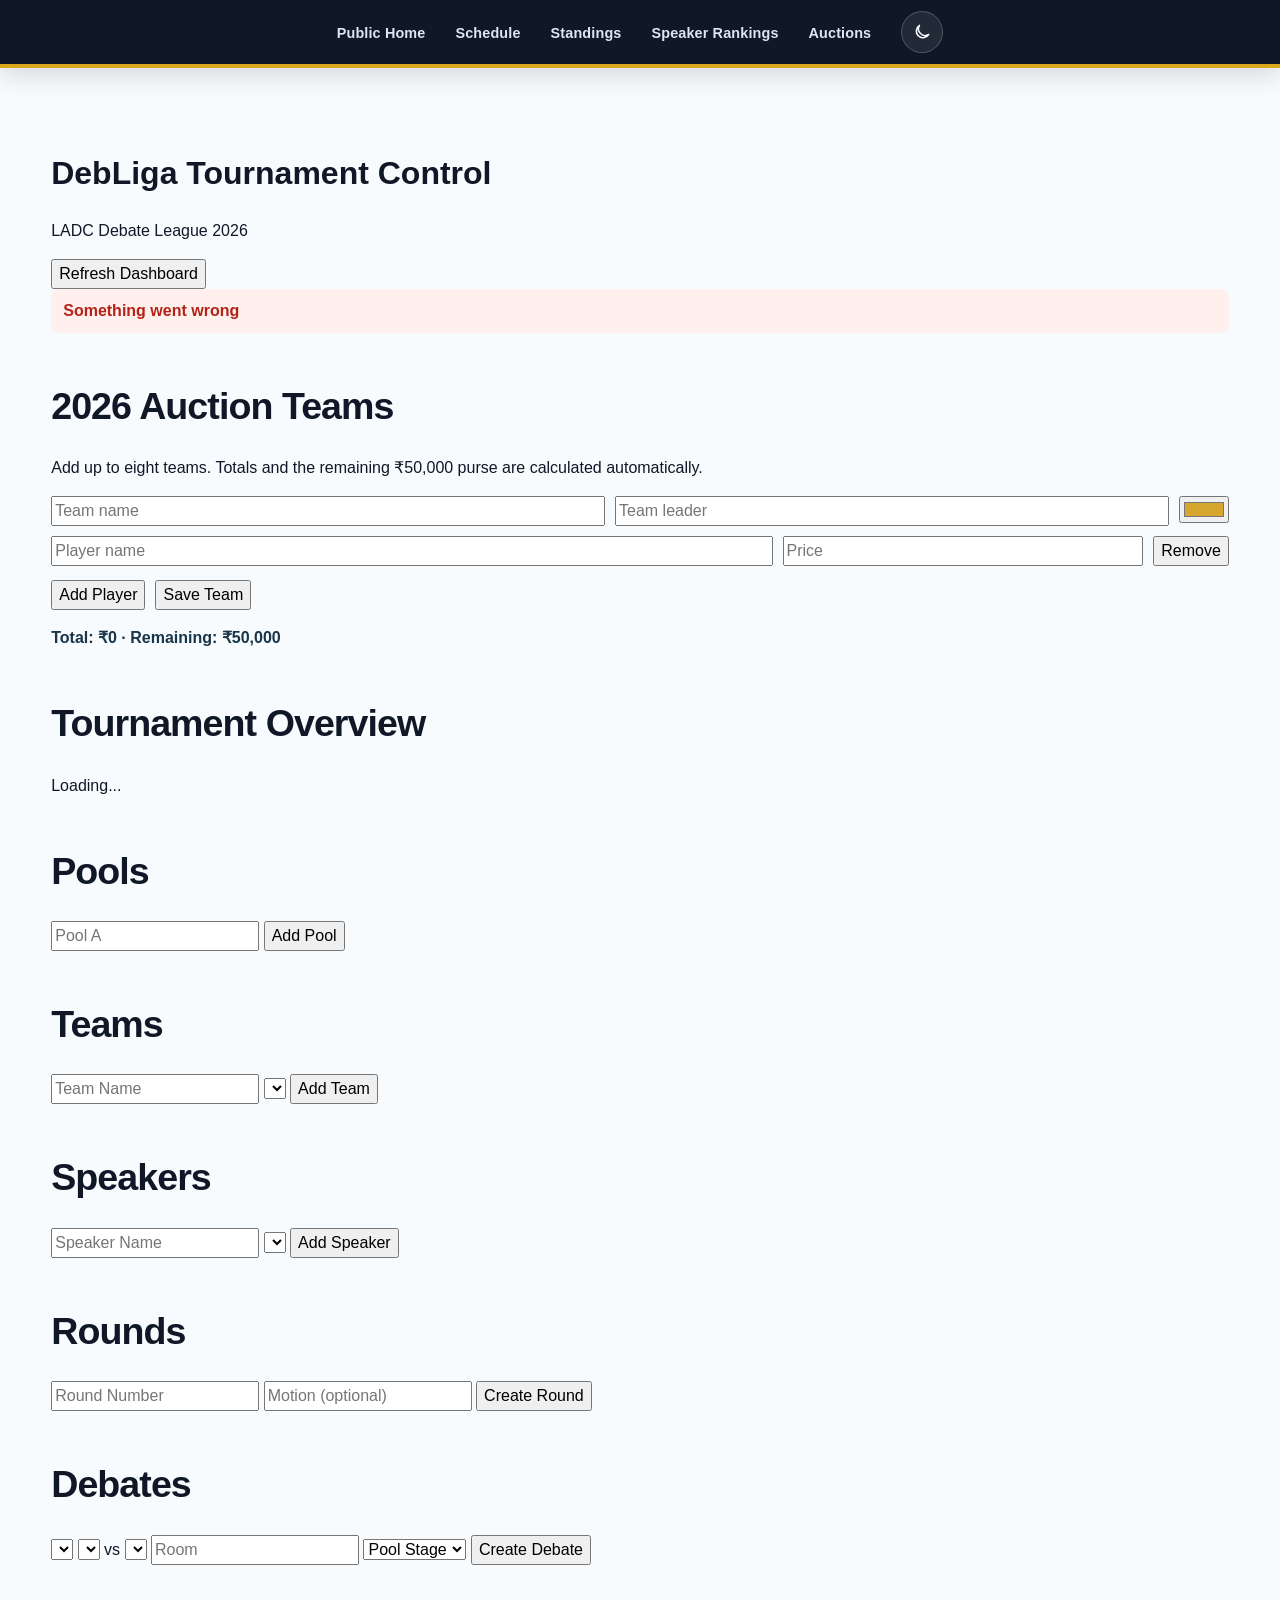
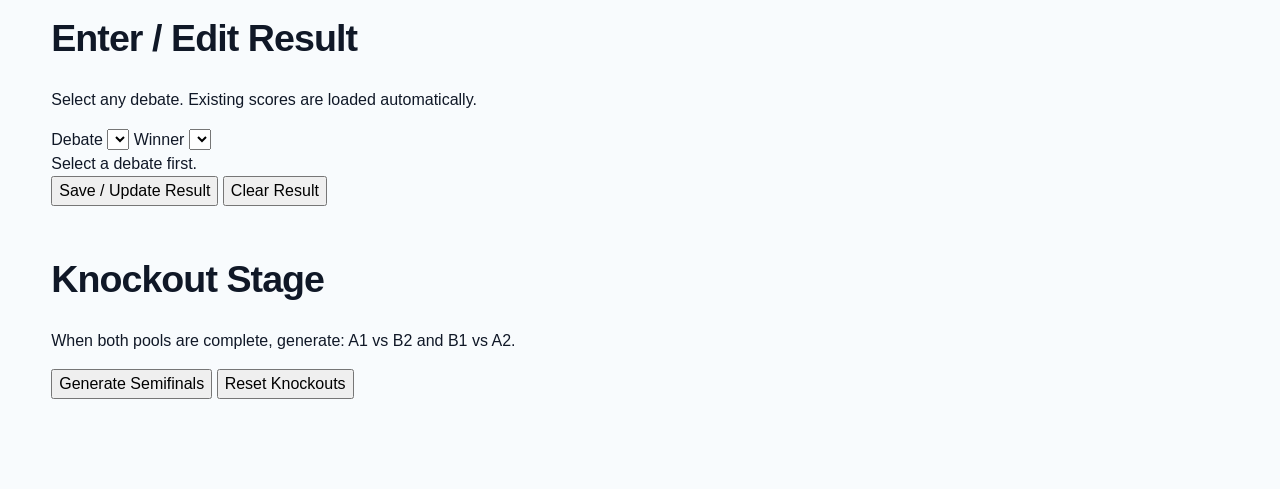
==== commit b211fd23: "Add manageable 2026 auctions" ====
--- a/templates/admin.html
+++ b/templates/admin.html
@@ -9,7 +9,7 @@
 
     <link
         rel="stylesheet"
-        href="/static/style.css?v=13"
+        href="/static/style.css?v=14"
     >
 </head>
 
@@ -20,6 +20,7 @@
     <a href="/schedule">Schedule</a>
     <a href="/standings">Standings</a>
     <a href="/speaker-rankings">Speaker Rankings</a>
+    <a href="/auctions">Auctions</a>
     <button class="theme-toggle" type="button" aria-label="Toggle light and dark theme" title="Toggle theme">
         <span class="theme-toggle-icon">☀</span>
         <span class="theme-toggle-label">Light</span>
@@ -50,6 +51,19 @@
         class="admin-message"
     ></div>
 
+    <section class="card auction-admin-card">
+        <h2>2026 Auction Teams</h2>
+        <p>Add up to eight teams. Totals and the remaining ₹50,000 purse are calculated automatically.</p>
+        <form id="auction-team-form">
+            <input id="auction-team-id" type="hidden">
+            <div class="auction-admin-fields"><input id="auction-team-name" placeholder="Team name" required><input id="auction-leader-name" placeholder="Team leader" required><input id="auction-accent" type="color" value="#d6a62e" aria-label="Team accent colour"></div>
+            <div id="auction-player-fields"></div>
+            <div class="auction-form-actions"><button id="add-auction-player" type="button">Add Player</button><button type="submit">Save Team</button><button id="cancel-auction-edit" type="button" hidden>Cancel Edit</button></div>
+            <p id="auction-live-total">Total: ₹0 · Remaining: ₹50,000</p>
+        </form>
+        <div id="auction-team-list"></div>
+    </section>
+
 
     <!-- ====================================== -->
     <!-- SUMMARY -->
@@ -349,4 +363,4 @@
 
 </body>
 
-</html>+</html>
--- a/static/style.css
+++ b/static/style.css
@@ -3464,4 +3464,11 @@
   .hero-photo-pair { gap:10px; }
   .hero-photo-pair .hero-secondary-photo { aspect-ratio:16/9; border-radius:12px; }
   .hero-photo-pair .hero-feature-photo { aspect-ratio:4/3; }
-}+}
+/* Remove auction promo pillar accent */
+.auction-promo { border-left:1px solid rgba(82,185,232,.3); }
+
+/* Dedicated auctions page and admin */
+.auctions-page{width:min(1480px,calc(100% - 40px));margin:0 auto;padding:42px 0 70px}.auction-year-switcher{display:inline-flex;gap:4px;margin-top:18px;padding:4px;border:1px solid var(--border);border-radius:999px;background:var(--bg-surface)}.auction-year-switcher a{padding:8px 18px;border-radius:999px;color:var(--text-secondary);font-weight:800;text-decoration:none}.auction-year-switcher a.active{color:var(--navy);background:var(--gold)}.auction-team-grid-2026{grid-template-columns:repeat(4,minmax(0,1fr))}.auction-team-grid-2026 .auction-team-card{border-top:4px solid var(--team-accent,var(--gold))}.auction-team-card h2{margin:0;color:var(--text-primary);font-size:1.15rem}.auction-team-card li span{min-width:0;overflow-wrap:anywhere}.auction-empty{padding:48px 24px;border:1px dashed var(--border);border-radius:var(--radius-md);text-align:center;background:var(--bg-surface)}.auction-empty h2{color:var(--text-primary)}.auction-admin-fields,.auction-player-input{display:grid;grid-template-columns:2fr 2fr auto;gap:10px;margin-bottom:10px}.auction-player-input{grid-template-columns:2fr 1fr auto}.auction-form-actions{display:flex;flex-wrap:wrap;gap:10px;margin-top:14px}#auction-live-total{font-weight:800;color:var(--text-secondary)}#auction-live-total[data-invalid=true]{color:#c43d3d}.admin-list-item{display:flex;align-items:center;justify-content:space-between;gap:16px;padding:12px 0;border-bottom:1px solid var(--border)}.admin-list-item small{display:block;margin-top:4px;color:var(--text-muted)}.admin-list-item>div:last-child{display:flex;gap:8px}
+@media(max-width:1100px){.auction-team-grid-2026{grid-template-columns:repeat(2,minmax(0,1fr))}}
+@media(max-width:600px){.auctions-page{width:min(100% - 24px,1480px);padding-top:24px}.auction-team-grid-2026{grid-template-columns:1fr}.auction-admin-fields,.auction-player-input{grid-template-columns:1fr}.auction-player-input button{min-height:44px}.admin-list-item{align-items:flex-start;flex-direction:column}.admin-list-item>div:last-child{width:100%}.admin-list-item button{flex:1;min-height:44px}}
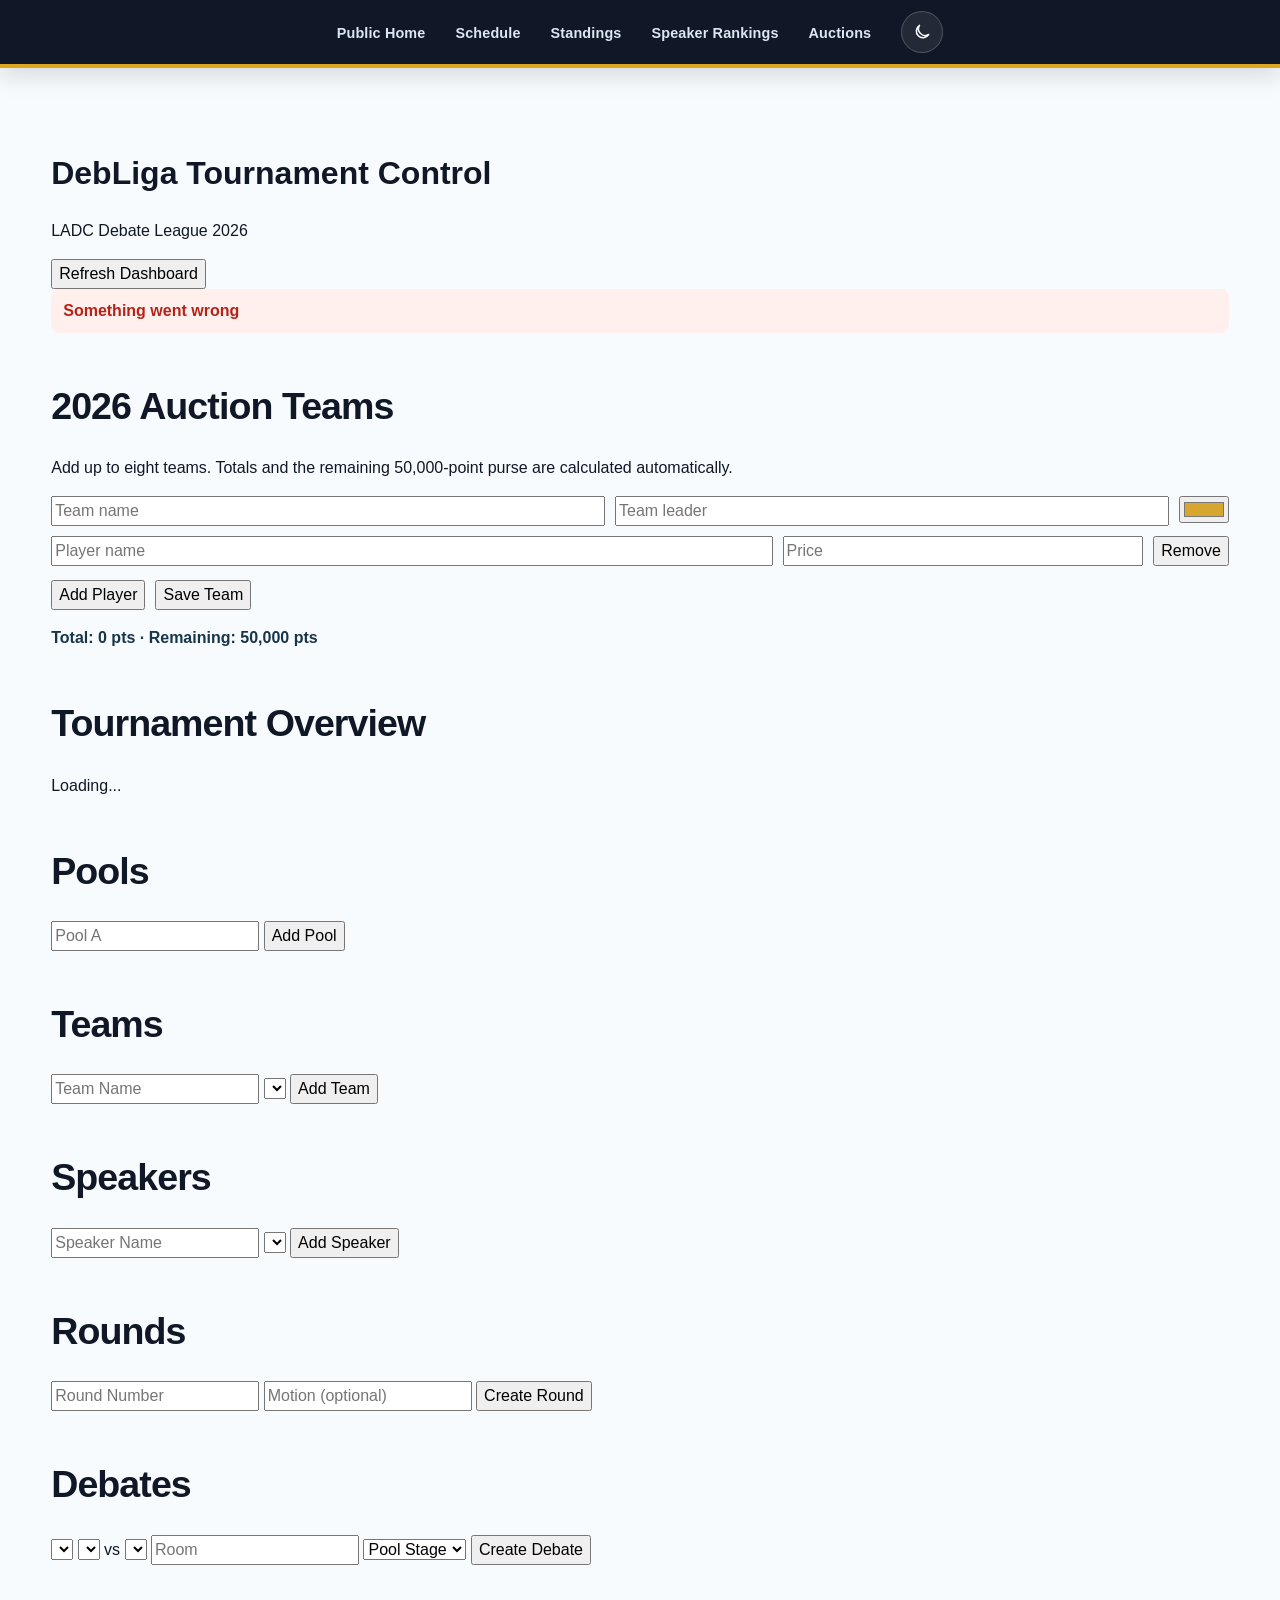
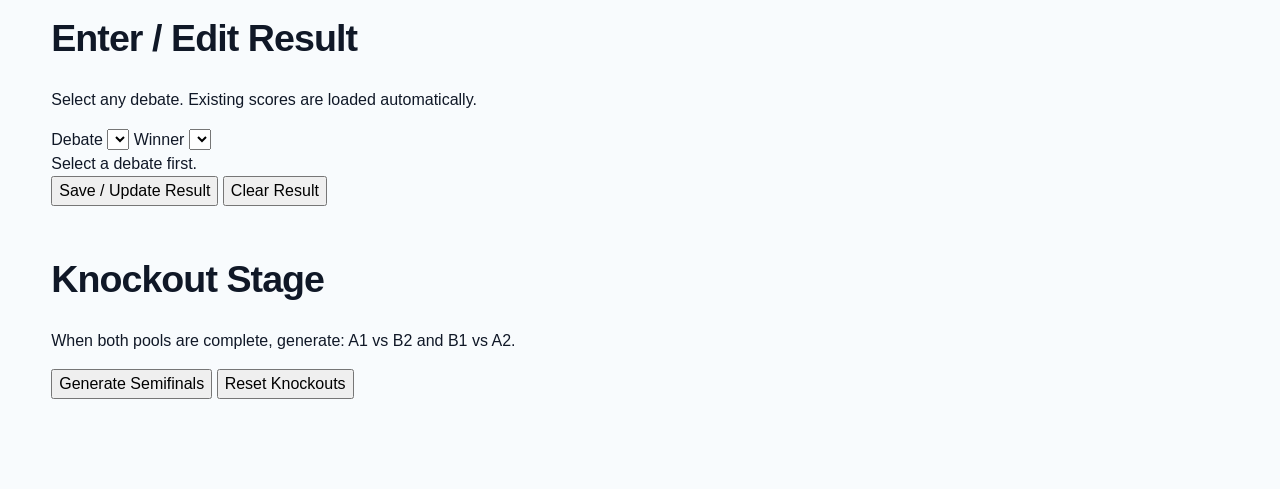
==== commit dd072eda: "Polish auction labels and purchase highlights" ====
--- a/templates/admin.html
+++ b/templates/admin.html
@@ -53,13 +53,13 @@
 
     <section class="card auction-admin-card">
         <h2>2026 Auction Teams</h2>
-        <p>Add up to eight teams. Totals and the remaining ₹50,000 purse are calculated automatically.</p>
+        <p>Add up to eight teams. Totals and the remaining 50,000-point purse are calculated automatically.</p>
         <form id="auction-team-form">
             <input id="auction-team-id" type="hidden">
             <div class="auction-admin-fields"><input id="auction-team-name" placeholder="Team name" required><input id="auction-leader-name" placeholder="Team leader" required><input id="auction-accent" type="color" value="#d6a62e" aria-label="Team accent colour"></div>
             <div id="auction-player-fields"></div>
             <div class="auction-form-actions"><button id="add-auction-player" type="button">Add Player</button><button type="submit">Save Team</button><button id="cancel-auction-edit" type="button" hidden>Cancel Edit</button></div>
-            <p id="auction-live-total">Total: ₹0 · Remaining: ₹50,000</p>
+            <p id="auction-live-total">Total: 0 pts · Remaining: 50,000 pts</p>
         </form>
         <div id="auction-team-list"></div>
     </section>
@@ -359,7 +359,7 @@
 
 
 <script src="/static/theme.js?v=7"></script>
-<script src="/static/admin.js"></script>
+<script src="/static/admin.js?v=2"></script>
 
 </body>
 
--- a/static/style.css
+++ b/static/style.css
@@ -3472,3 +3472,205 @@
 .auctions-page{width:min(1480px,calc(100% - 40px));margin:0 auto;padding:42px 0 70px}.auction-year-switcher{display:inline-flex;gap:4px;margin-top:18px;padding:4px;border:1px solid var(--border);border-radius:999px;background:var(--bg-surface)}.auction-year-switcher a{padding:8px 18px;border-radius:999px;color:var(--text-secondary);font-weight:800;text-decoration:none}.auction-year-switcher a.active{color:var(--navy);background:var(--gold)}.auction-team-grid-2026{grid-template-columns:repeat(4,minmax(0,1fr))}.auction-team-grid-2026 .auction-team-card{border-top:4px solid var(--team-accent,var(--gold))}.auction-team-card h2{margin:0;color:var(--text-primary);font-size:1.15rem}.auction-team-card li span{min-width:0;overflow-wrap:anywhere}.auction-empty{padding:48px 24px;border:1px dashed var(--border);border-radius:var(--radius-md);text-align:center;background:var(--bg-surface)}.auction-empty h2{color:var(--text-primary)}.auction-admin-fields,.auction-player-input{display:grid;grid-template-columns:2fr 2fr auto;gap:10px;margin-bottom:10px}.auction-player-input{grid-template-columns:2fr 1fr auto}.auction-form-actions{display:flex;flex-wrap:wrap;gap:10px;margin-top:14px}#auction-live-total{font-weight:800;color:var(--text-secondary)}#auction-live-total[data-invalid=true]{color:#c43d3d}.admin-list-item{display:flex;align-items:center;justify-content:space-between;gap:16px;padding:12px 0;border-bottom:1px solid var(--border)}.admin-list-item small{display:block;margin-top:4px;color:var(--text-muted)}.admin-list-item>div:last-child{display:flex;gap:8px}
 @media(max-width:1100px){.auction-team-grid-2026{grid-template-columns:repeat(2,minmax(0,1fr))}}
 @media(max-width:600px){.auctions-page{width:min(100% - 24px,1480px);padding-top:24px}.auction-team-grid-2026{grid-template-columns:1fr}.auction-admin-fields,.auction-player-input{grid-template-columns:1fr}.auction-player-input button{min-height:44px}.admin-list-item{align-items:flex-start;flex-direction:column}.admin-list-item>div:last-child{width:100%}.admin-list-item button{flex:1;min-height:44px}}
+
+
+/* 2026 confirmed squads and pre-schedule lifecycle */
+.auction-promo-teams {
+    margin: 22px 0 4px;
+    padding: 0;
+    display: grid;
+    grid-template-columns: repeat(2, minmax(0, 1fr));
+    gap: 8px;
+    list-style: none;
+}
+.auction-promo-teams li {
+    min-width: 0;
+    padding: 9px 11px;
+    border: 1px solid rgba(255,255,255,.14);
+    border-radius: var(--radius-sm);
+    color: var(--hero-right-text);
+    background: rgba(255,255,255,.06);
+    font-size: .82rem;
+    font-weight: 800;
+    overflow-wrap: anywhere;
+}
+
+.current-team-grid {
+    grid-template-columns: repeat(4, minmax(0, 1fr));
+    align-items: stretch;
+}
+.current-team-card {
+    min-width: 0;
+    overflow: hidden;
+    padding: 0;
+    border-top: 4px solid var(--team-accent, var(--gold));
+}
+.current-team-card > header,
+.current-team-card > .team-leader,
+.current-team-card > h3,
+.current-team-card > .squad-list {
+    margin-left: 20px;
+    margin-right: 20px;
+}
+.current-team-card > header {
+    margin: 0;
+    padding: 20px;
+    border-bottom: 1px solid var(--border);
+    background: var(--bg-surface-elevated);
+}
+.current-team-card h2 {
+    margin: 0;
+    font-size: 1.15rem;
+    overflow-wrap: anywhere;
+}
+.current-team-card .pool-pending {
+    margin: 7px 0 0;
+    color: var(--text-muted);
+    font-size: .78rem;
+    font-weight: 700;
+}
+.team-leader {
+    margin-top: 18px;
+    padding: 12px;
+    display: flex;
+    flex-direction: column;
+    gap: 3px;
+    border-radius: var(--radius-sm);
+    color: var(--text-secondary);
+    background: var(--bg-surface-secondary);
+}
+.team-leader span {
+    color: var(--text-muted);
+    font-size: .68rem;
+    font-weight: 900;
+    letter-spacing: .1em;
+    text-transform: uppercase;
+}
+.team-leader strong { color: var(--text-primary); }
+.current-team-card > h3 {
+    margin-top: 19px;
+    margin-bottom: 7px;
+    color: var(--text-primary);
+    font-size: .78rem;
+    letter-spacing: .09em;
+    text-transform: uppercase;
+}
+.squad-list {
+    margin-top: 0;
+    margin-bottom: 18px;
+    padding: 0;
+    list-style: none;
+}
+.squad-list li {
+    min-width: 0;
+    padding: 9px 0;
+    display: flex;
+    justify-content: space-between;
+    gap: 12px;
+    border-bottom: 1px solid var(--border);
+    color: var(--text-secondary);
+}
+.squad-list li:last-child { border-bottom: 0; }
+.squad-list li span { min-width: 0; overflow-wrap: anywhere; }
+.squad-list li strong {
+    flex: 0 0 auto;
+    color: var(--dark-gold);
+    font-size: .72rem;
+    letter-spacing: .06em;
+    text-transform: uppercase;
+}
+[data-theme="dark"] .squad-list li strong { color: var(--light-gold); }
+
+.schedule-empty {
+    padding: clamp(28px, 6vw, 64px);
+    display: grid;
+    grid-template-columns: minmax(150px, .42fr) minmax(0, 1fr);
+    align-items: center;
+    gap: clamp(28px, 6vw, 72px);
+    border: 1px solid var(--border);
+    border-radius: var(--radius-lg);
+    background: var(--bg-surface);
+    box-shadow: var(--shadow-sm);
+}
+.schedule-empty-mark {
+    min-height: 190px;
+    display: grid;
+    place-items: center;
+    border: 1px solid var(--border);
+    border-radius: var(--radius-md);
+    color: var(--gold);
+    background: var(--navy);
+    font-size: clamp(3rem, 8vw, 6rem);
+    font-weight: 900;
+    letter-spacing: -.06em;
+}
+.schedule-empty h2 {
+    margin: 5px 0 12px;
+    color: var(--text-primary);
+    font-size: clamp(2rem, 4vw, 3.25rem);
+}
+.schedule-empty p:not(.section-label) {
+    max-width: 700px;
+    color: var(--text-secondary);
+    line-height: 1.7;
+}
+.season-progress {
+    margin: 24px 0 18px;
+    display: flex;
+    flex-wrap: wrap;
+    gap: 10px;
+}
+.season-progress span {
+    padding: 8px 12px;
+    border: 1px solid var(--border);
+    border-radius: 999px;
+    color: var(--text-muted);
+    background: var(--bg-surface-secondary);
+    font-size: .8rem;
+    font-weight: 800;
+}
+.season-progress .complete { color: var(--text-primary); }
+.season-progress .complete strong { color: var(--dark-gold); }
+[data-theme="dark"] .season-progress .complete strong { color: var(--light-gold); }
+
+@media (max-width: 1100px) {
+    .current-team-grid { grid-template-columns: repeat(2, minmax(0, 1fr)); }
+}
+@media (max-width: 700px) {
+    .auction-promo-teams { grid-template-columns: 1fr; }
+    .current-team-grid { grid-template-columns: 1fr; }
+    .schedule-empty { grid-template-columns: 1fr; padding: 24px 18px; }
+    .schedule-empty-mark { min-height: 120px; font-size: 3.5rem; }
+    .auction-team-card li { gap: 12px; }
+    .auction-team-card li strong { white-space: nowrap; }
+}
+
+
+/* Official 2025 auction layout on the dedicated Auctions page */
+.auctions-page .auction-history-section {
+    background: var(--bg-surface-secondary);
+}
+.auctions-page .auction-team-grid {
+    grid-template-columns: repeat(4, minmax(0, 1fr));
+}
+.edition-champion-badge small {
+    margin-top: 3px;
+    color: var(--text-secondary);
+    font-weight: 700;
+}
+@media (max-width: 1100px) {
+    .auctions-page .auction-team-grid {
+        grid-template-columns: repeat(2, minmax(0, 1fr));
+    }
+}
+@media (max-width: 600px) {
+    .auctions-page .auction-team-grid {
+        grid-template-columns: 1fr;
+    }
+    .auctions-page .auction-team-card li {
+        align-items: center;
+    }
+    .auctions-page .auction-team-card li strong {
+        white-space: nowrap;
+    }
+}
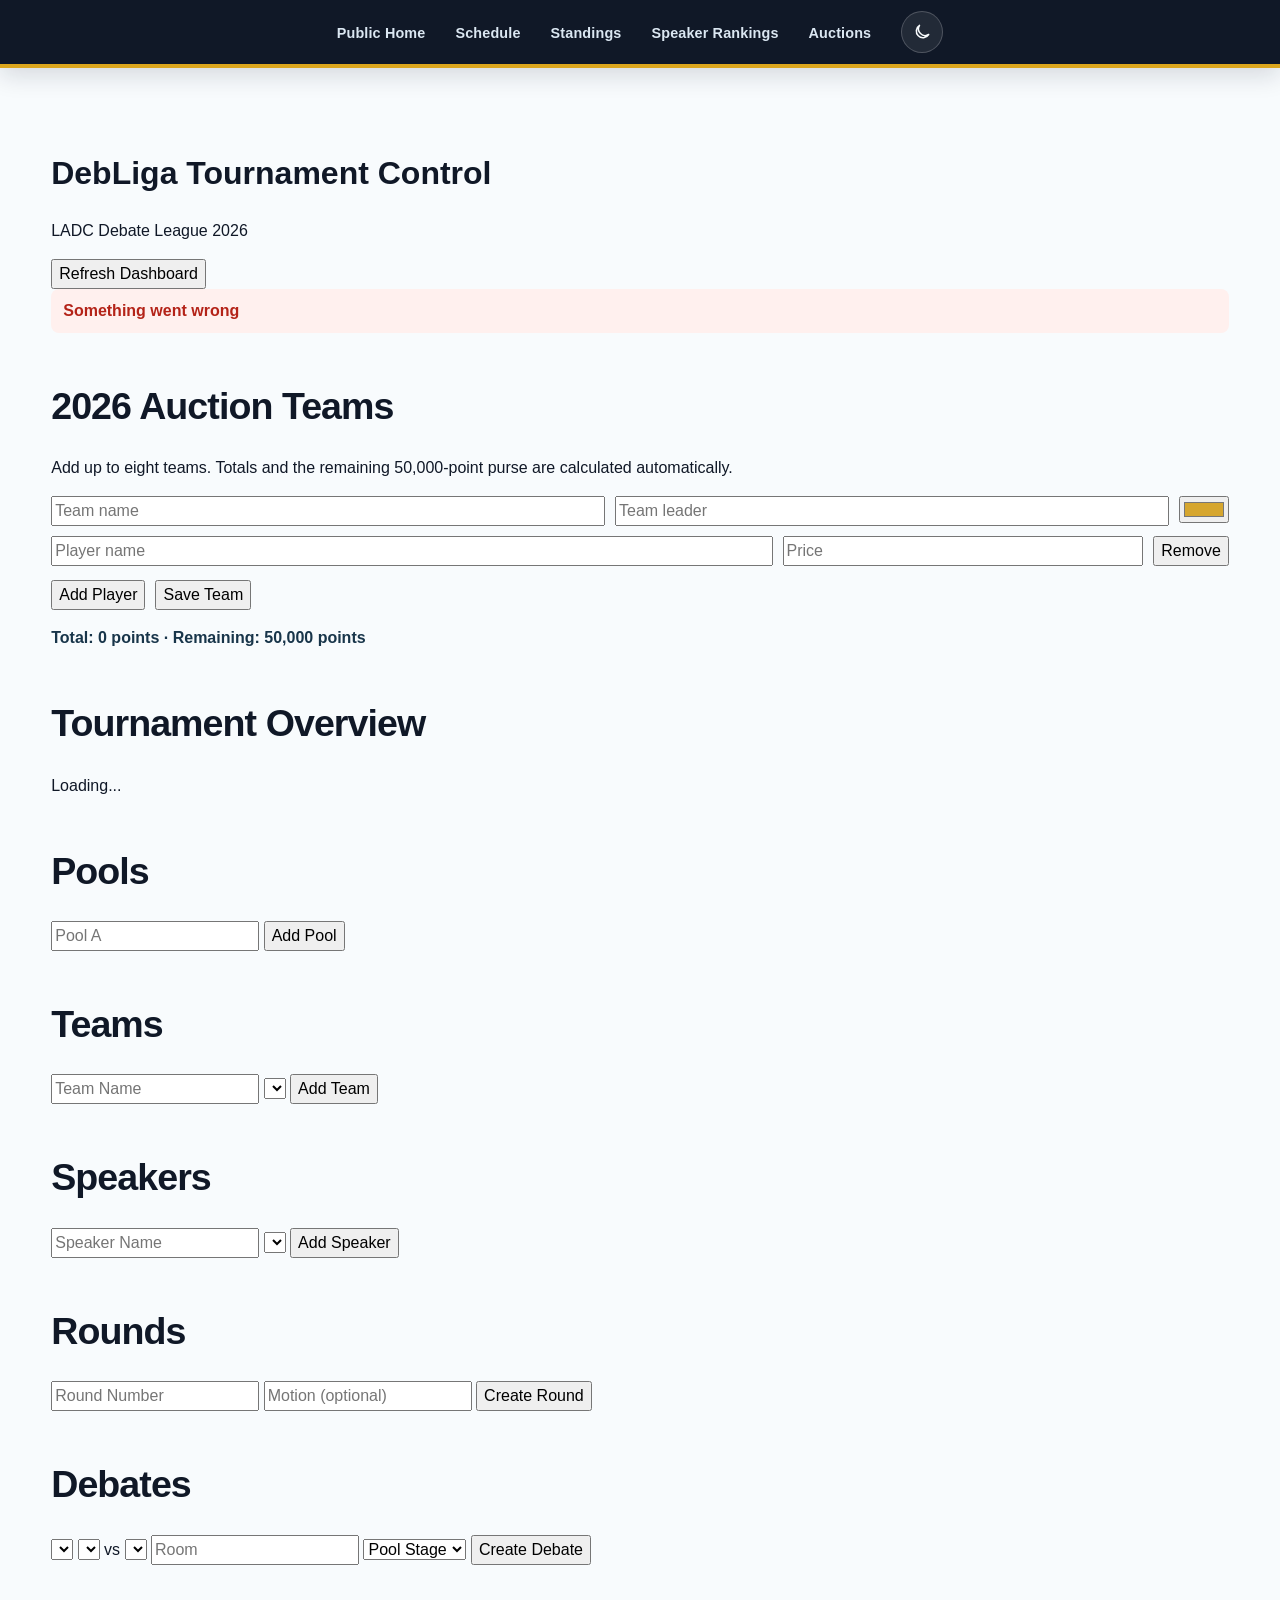
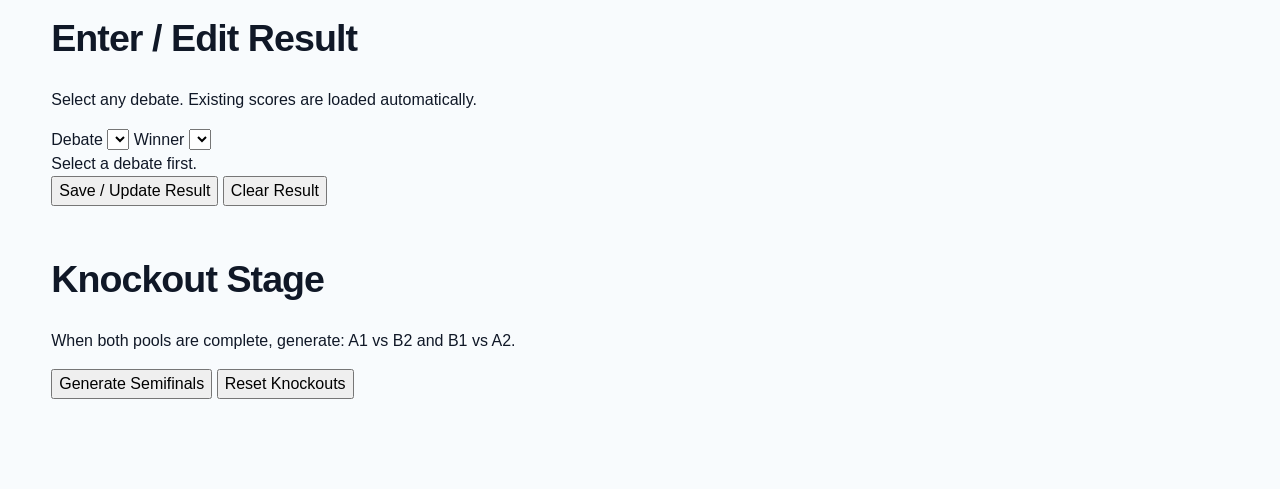
==== commit 558b7dfa: "update Debate League pools schedule and rules" ====
--- a/templates/admin.html
+++ b/templates/admin.html
@@ -59,7 +59,7 @@
             <div class="auction-admin-fields"><input id="auction-team-name" placeholder="Team name" required><input id="auction-leader-name" placeholder="Team leader" required><input id="auction-accent" type="color" value="#d6a62e" aria-label="Team accent colour"></div>
             <div id="auction-player-fields"></div>
             <div class="auction-form-actions"><button id="add-auction-player" type="button">Add Player</button><button type="submit">Save Team</button><button id="cancel-auction-edit" type="button" hidden>Cancel Edit</button></div>
-            <p id="auction-live-total">Total: 0 pts · Remaining: 50,000 pts</p>
+            <p id="auction-live-total">Total: 0 points · Remaining: 50,000 points</p>
         </form>
         <div id="auction-team-list"></div>
     </section>
@@ -359,7 +359,7 @@
 
 
 <script src="/static/theme.js?v=7"></script>
-<script src="/static/admin.js?v=2"></script>
+<script src="/static/admin.js?v=3"></script>
 
 </body>
 
--- a/static/style.css
+++ b/static/style.css
@@ -3633,6 +3633,70 @@
 .season-progress .complete strong { color: var(--dark-gold); }
 [data-theme="dark"] .season-progress .complete strong { color: var(--light-gold); }
 
+.participation-highlight {
+    margin-top: 22px;
+    padding: 14px 16px;
+    border-left: 4px solid var(--gold);
+    color: var(--text-primary);
+    background: var(--warning-soft);
+}
+.tournament-facts { grid-template-columns: repeat(4, minmax(0, 1fr)); }
+
+.team-pool-section { margin: 0 0 46px; }
+.team-pool-section > h2,
+.schedule-day {
+    margin: 0 0 18px;
+    padding: 13px 16px;
+    border-left: 4px solid var(--gold);
+    color: var(--text-primary);
+    background: linear-gradient(90deg, var(--bg-surface-elevated), transparent);
+}
+.team-pool-section > h2 { font-size: 1.35rem; }
+
+.group-stage-rules {
+    margin: 0 0 42px;
+    padding: clamp(22px, 4vw, 34px);
+    display: grid;
+    grid-template-columns: minmax(0, 1.5fr) minmax(230px, .7fr);
+    gap: clamp(22px, 4vw, 42px);
+    align-items: center;
+    border: 1px solid var(--border);
+    border-left: 5px solid var(--gold);
+    border-radius: var(--radius-md);
+    background: var(--bg-surface);
+    box-shadow: var(--shadow-sm);
+}
+.group-stage-rules h2 {
+    margin: 5px 0 13px;
+    color: var(--text-primary);
+    font-size: clamp(1.5rem, 3vw, 2.15rem);
+}
+.group-stage-rules p:not(.section-label) {
+    color: var(--text-secondary);
+    line-height: 1.65;
+}
+.group-stage-rules p strong { color: var(--text-primary); }
+.rule-highlight {
+    padding: 20px;
+    border: 1px solid rgba(220, 166, 29, .38);
+    border-radius: var(--radius-sm);
+    color: var(--text-primary);
+    background: var(--warning-soft);
+    line-height: 1.55;
+}
+.schedule-day { margin-top: 32px; }
+.schedule-day p {
+    margin: 0 0 2px;
+    color: var(--dark-gold);
+    font-size: .72rem;
+    font-weight: 900;
+    letter-spacing: .1em;
+    text-transform: uppercase;
+}
+.schedule-day h3 { margin: 0; color: var(--text-primary); font-size: 1.2rem; }
+[data-theme="dark"] .participation-highlight,
+[data-theme="dark"] .rule-highlight { background: rgba(220, 166, 29, .1); }
+
 @media (max-width: 1100px) {
     .current-team-grid { grid-template-columns: repeat(2, minmax(0, 1fr)); }
 }
@@ -3643,6 +3707,9 @@
     .schedule-empty-mark { min-height: 120px; font-size: 3.5rem; }
     .auction-team-card li { gap: 12px; }
     .auction-team-card li strong { white-space: nowrap; }
+    .tournament-facts { grid-template-columns: 1fr; }
+    .group-stage-rules { grid-template-columns: 1fr; padding: 22px 18px; }
+    .schedule-day { margin-top: 26px; }
 }
 
 
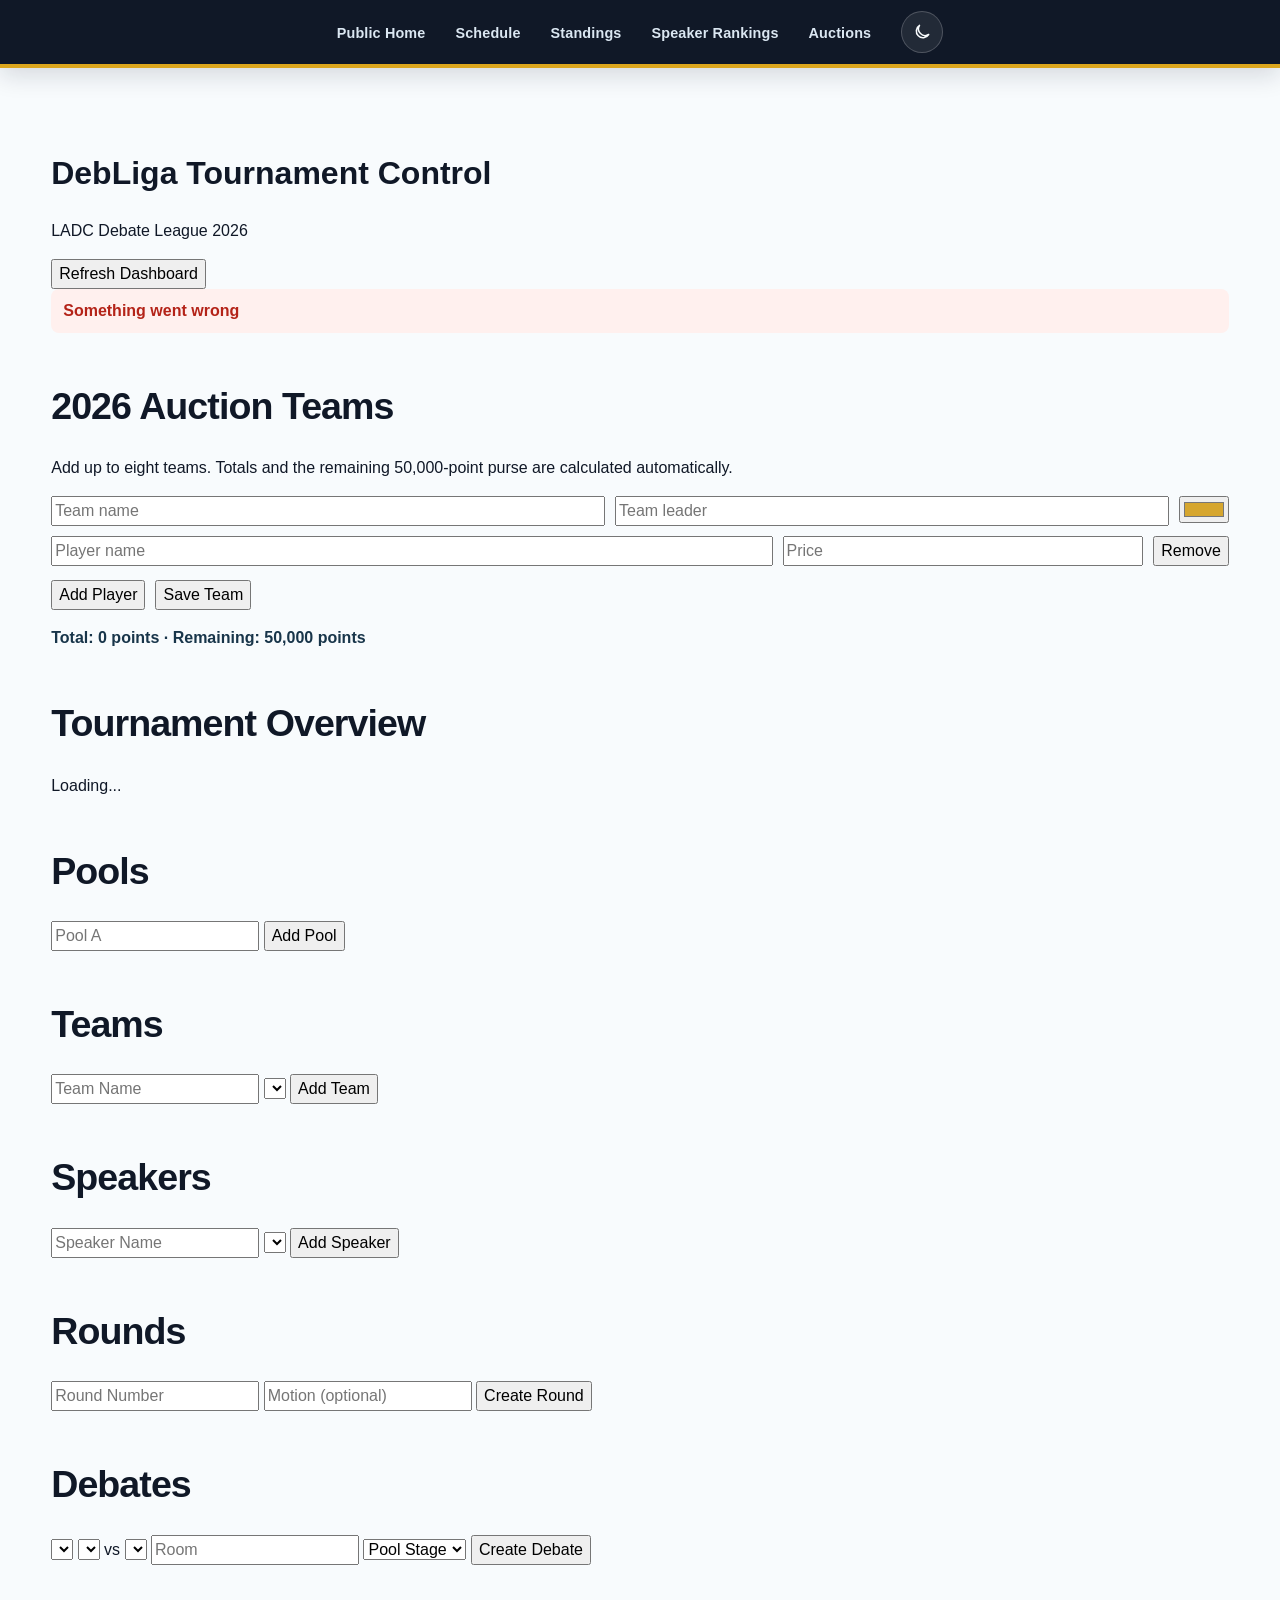
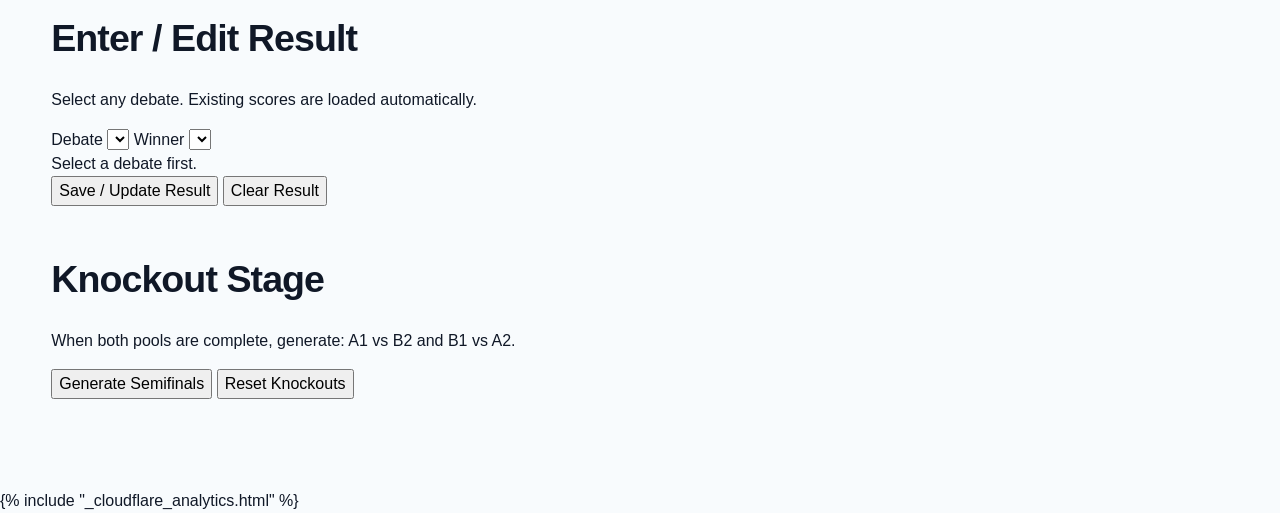
==== commit ec72fc51: "add Cloudflare Web Analytics" ====
--- a/templates/admin.html
+++ b/templates/admin.html
@@ -9,7 +9,7 @@
 
     <link
         rel="stylesheet"
-        href="/static/style.css?v=14"
+        href="/static/style.css?v=19"
     >
 </head>
 
@@ -359,8 +359,9 @@
 
 
 <script src="/static/theme.js?v=7"></script>
-<script src="/static/admin.js?v=3"></script>
-
+<script src="/static/admin.js?v=4"></script>
+
+{% include "_cloudflare_analytics.html" %}
 </body>
 
 </html>
--- a/static/style.css
+++ b/static/style.css
@@ -2060,6 +2060,11 @@
 
 .matchup a {
     padding: 14px;
+    display: flex;
+    align-items: center;
+    justify-content: center;
+    gap: .55em;
+    min-width: 0;
 
     border: 1px solid var(--border);
     border-radius: var(--radius-sm);
@@ -2848,6 +2853,20 @@
     font-weight: 800;
     letter-spacing: 0.08em;
     text-transform: uppercase;
+}
+
+.matchup .team-emoji,
+.current-team-card .team-emoji {
+    flex: 0 0 auto;
+    font-size: .82em;
+    line-height: 1;
+    filter: saturate(.82);
+}
+
+.matchup .team-name,
+.current-team-card .team-name {
+    min-width: 0;
+    overflow-wrap: anywhere;
 }
 
 @media (max-width: 720px) {
@@ -3520,6 +3539,9 @@
 }
 .current-team-card h2 {
     margin: 0;
+    display: flex;
+    align-items: center;
+    gap: .5em;
     font-size: 1.15rem;
     overflow-wrap: anywhere;
 }
@@ -3697,6 +3719,74 @@
 [data-theme="dark"] .participation-highlight,
 [data-theme="dark"] .rule-highlight { background: rgba(220, 166, 29, .1); }
 
+/* Schedule-only dark contrast: retain the existing hierarchy and accents. */
+[data-theme="dark"] .schedule-page .schedule-section > h2,
+[data-theme="dark"] .schedule-page .schedule-day h3 {
+    color: #f5f8fc;
+}
+[data-theme="dark"] .schedule-page .schedule-day {
+    border-color: #f2c24d;
+    background: linear-gradient(90deg, #14253b, transparent);
+}
+[data-theme="dark"] .schedule-page .schedule-day p {
+    color: #ffe08f;
+}
+[data-theme="dark"] .schedule-page .debate-card {
+    border-color: #3f5871;
+    border-left-color: #4cb8e8;
+    background: #111c2e;
+    box-shadow: 0 10px 28px rgba(0, 0, 0, .42);
+}
+[data-theme="dark"] .schedule-page .debate-card:hover {
+    border-left-color: #f2c24d;
+}
+[data-theme="dark"] .schedule-page .matchup a {
+    border-color: #506b86;
+    color: #f7fbff;
+    background: #192a40;
+}
+[data-theme="dark"] .schedule-page .matchup a:hover {
+    border-color: #f2c24d;
+    color: #ffffff;
+    background: #20344d;
+}
+[data-theme="dark"] .schedule-page .matchup .versus {
+    color: #ffe08f;
+}
+[data-theme="dark"] .schedule-page .debate-meta strong,
+[data-theme="dark"] .schedule-page .debate-meta span {
+    border: 1px solid transparent;
+}
+[data-theme="dark"] .schedule-page .debate-meta .debate-badge {
+    border-color: #8f7124;
+    color: #fff0b8;
+    background: #4d3b11;
+}
+[data-theme="dark"] .schedule-page .debate-meta .pool-badge,
+[data-theme="dark"] .schedule-page .debate-meta .time-badge,
+[data-theme="dark"] .schedule-page .debate-meta .room-badge {
+    border-color: #39799b;
+    color: #e3f7ff;
+    background: #153d55;
+}
+[data-theme="dark"] .schedule-page .debate-meta .status-badge {
+    border-color: #3b785b;
+    color: #ddf9e9;
+    background: #183a2b;
+}
+[data-theme="dark"] .schedule-page .motion {
+    border-color: #465f78;
+    color: #dfe9f5;
+    background: #16263a;
+}
+[data-theme="dark"] .schedule-page .motion strong {
+    color: #f7fbff;
+}
+[data-theme="dark"] .schedule-page .schedule-section > p,
+[data-theme="dark"] .schedule-page .debate-card > p {
+    color: #dfe9f5;
+}
+
 @media (max-width: 1100px) {
     .current-team-grid { grid-template-columns: repeat(2, minmax(0, 1fr)); }
 }
@@ -3712,6 +3802,158 @@
     .schedule-day { margin-top: 26px; }
 }
 
+/* Team detail schedule/history: canonical fixtures with persistent results. */
+.team-name-lock {
+    display: inline-flex;
+    align-items: center;
+    gap: .45em;
+    min-width: 0;
+    max-width: 100%;
+    vertical-align: middle;
+}
+.team-name-lock .team-emoji {
+    flex: 0 0 auto;
+    font-size: .84em;
+    line-height: 1;
+    filter: saturate(.82);
+}
+.team-name-lock .team-name {
+    min-width: 0;
+    overflow-wrap: anywhere;
+}
+.team-history-table .fixture-date-cell time,
+.team-history-table .fixture-time-cell {
+    display: flex;
+    flex-direction: column;
+    align-items: flex-start;
+    gap: 3px;
+}
+.team-history-table .fixture-date-cell strong,
+.team-history-table .fixture-time-cell strong {
+    color: var(--text-primary);
+    white-space: nowrap;
+}
+.team-history-table small {
+    display: block;
+    color: var(--text-muted);
+    font-size: .72rem;
+    font-weight: 700;
+    line-height: 1.35;
+}
+.team-history-table .fixture-opponent-cell a {
+    display: inline-flex;
+    align-items: center;
+    gap: .5em;
+    min-width: 0;
+}
+.team-history-table .fixture-opponent-cell .team-emoji {
+    flex: 0 0 auto;
+    font-size: .88em;
+    filter: saturate(.82);
+}
+.team-history-table .fixture-opponent-cell a span:last-child {
+    min-width: 0;
+    overflow-wrap: anywhere;
+}
+.fixture-result {
+    display: inline-flex;
+    padding: 6px 10px;
+    border: 1px solid var(--border-strong);
+    border-radius: 999px;
+    color: var(--text-primary);
+    background: var(--bg-surface-elevated);
+    font-size: .75rem;
+    font-weight: 900;
+}
+.fixture-result.result-won {
+    border-color: rgba(23, 114, 69, .3);
+    color: var(--success);
+    background: var(--success-soft);
+}
+.fixture-result.result-lost {
+    border-color: rgba(180, 35, 24, .26);
+    color: var(--danger);
+    background: var(--danger-soft);
+}
+.fixture-tba { color: var(--text-muted); font-weight: 700; }
+
+[data-theme="dark"] .team-detail-page .team-history-wrap {
+    border-color: #3f5871;
+    background: #111c2e;
+}
+[data-theme="dark"] .team-detail-page .team-history-table {
+    background: #111c2e;
+}
+[data-theme="dark"] .team-detail-page .team-history-table tbody tr {
+    background: #101b2d;
+}
+[data-theme="dark"] .team-detail-page .team-history-table tbody tr:nth-child(even) {
+    background: #142238;
+}
+[data-theme="dark"] .team-detail-page .team-history-table tbody tr:hover {
+    background: #192a40;
+}
+[data-theme="dark"] .team-detail-page .team-history-table td {
+    border-color: #334b63;
+    color: #dfe9f5;
+}
+[data-theme="dark"] .team-detail-page .team-history-table td a,
+[data-theme="dark"] .team-detail-page .team-history-table .fixture-date-cell strong,
+[data-theme="dark"] .team-detail-page .team-history-table .fixture-time-cell strong {
+    color: #f7fbff;
+}
+[data-theme="dark"] .team-detail-page .team-history-table small,
+[data-theme="dark"] .team-detail-page .fixture-tba {
+    color: #afc0d2;
+}
+[data-theme="dark"] .team-detail-page .fixture-result.result-pending {
+    border-color: #39799b;
+    color: #e3f7ff;
+    background: #153d55;
+}
+[data-theme="dark"] .team-detail-page .fixture-result.result-won {
+    border-color: #3b785b;
+    color: #ddf9e9;
+    background: #183a2b;
+}
+[data-theme="dark"] .team-detail-page .fixture-result.result-lost {
+    border-color: #934b48;
+    color: #ffe1de;
+    background: #482321;
+}
+
+@media (max-width: 720px) {
+    .team-history-wrap {
+        margin: 0;
+        width: 100%;
+    }
+    .team-history-wrap .team-history-table {
+        min-width: 0;
+    }
+    .team-history-table tbody tr {
+        grid-template-columns: minmax(0, 1fr);
+        padding: 14px;
+    }
+    .team-history-table tbody .fixture-date-cell {
+        grid-column: 1 / -1;
+        order: -3;
+        align-items: flex-start;
+        text-align: left;
+    }
+    .team-history-table tbody .fixture-opponent-cell {
+        grid-column: 1 / -1;
+        order: -2;
+        justify-content: flex-start;
+        text-align: left;
+        font-size: 1rem;
+    }
+    .team-history-table tbody .fixture-time-cell {
+        order: -1;
+        align-items: flex-start;
+        text-align: left;
+    }
+}
+
 
 /* Official 2025 auction layout on the dedicated Auctions page */
 .auctions-page .auction-history-section {
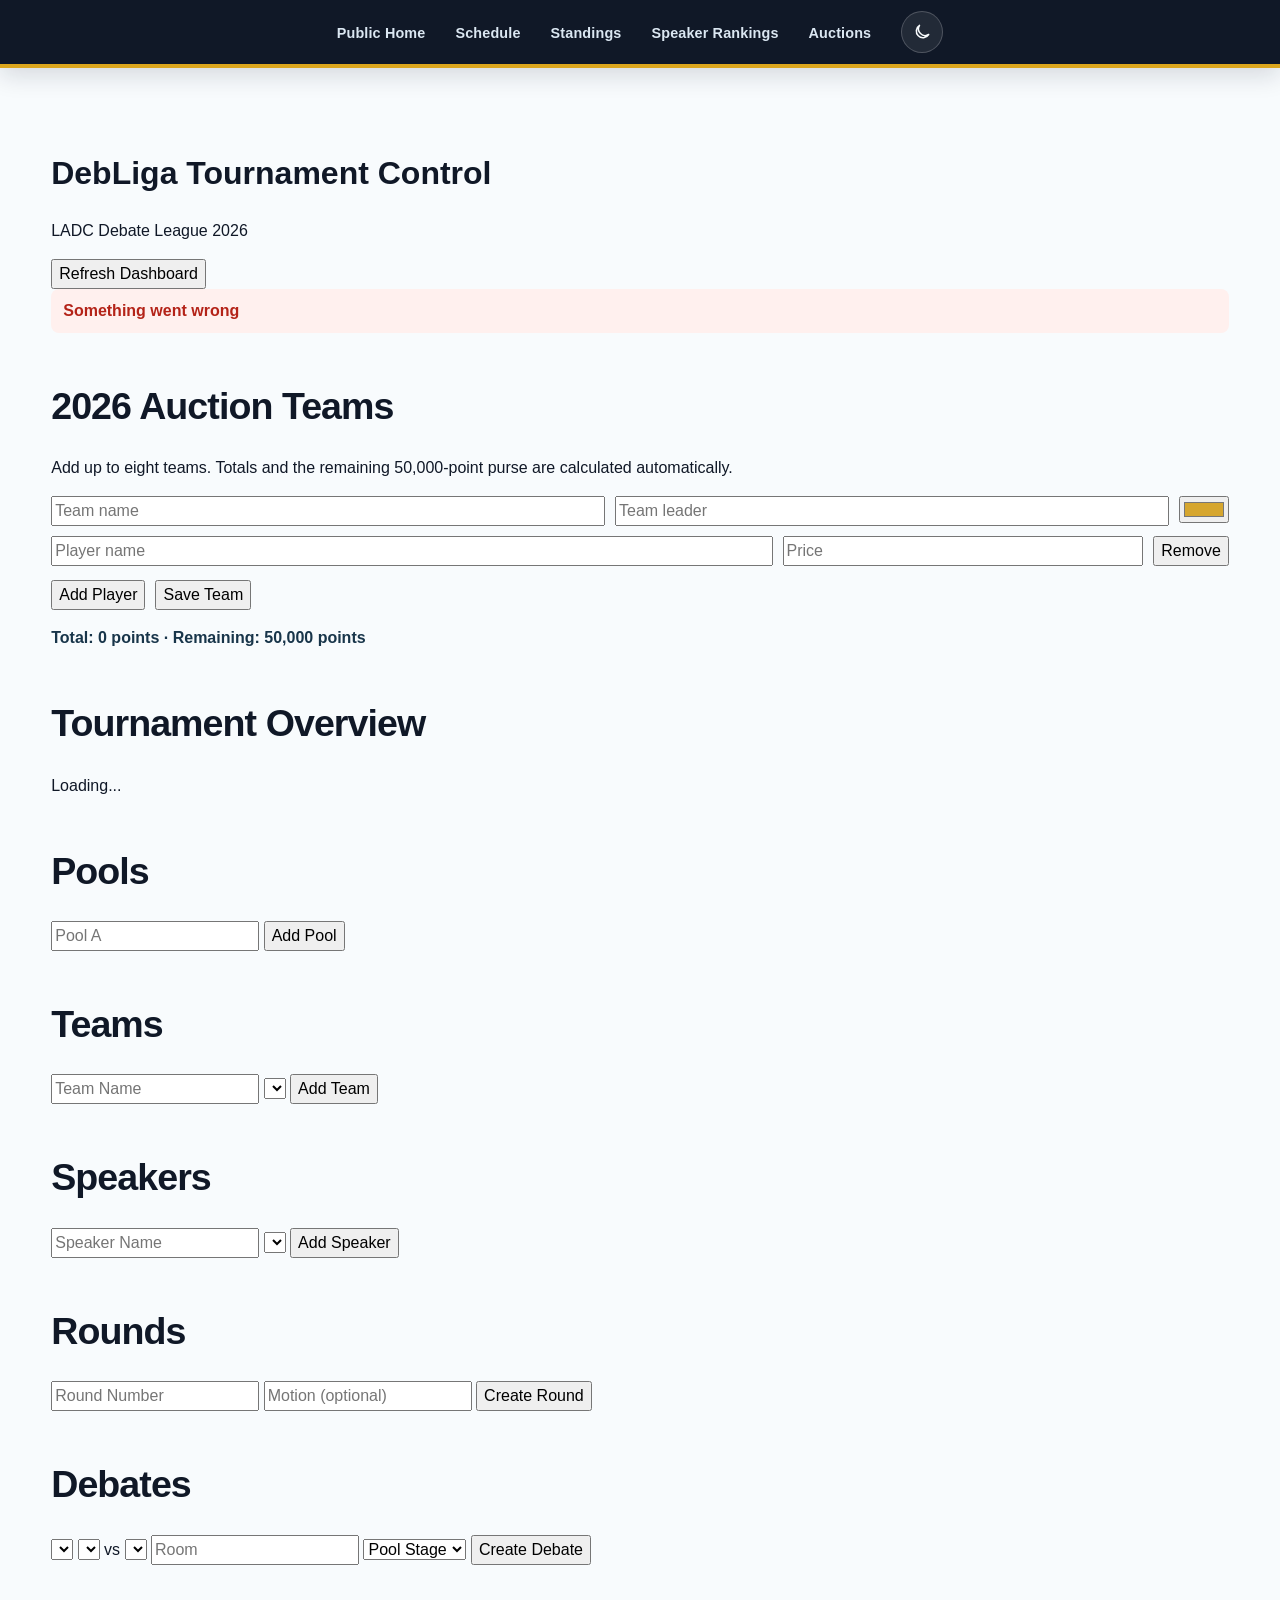
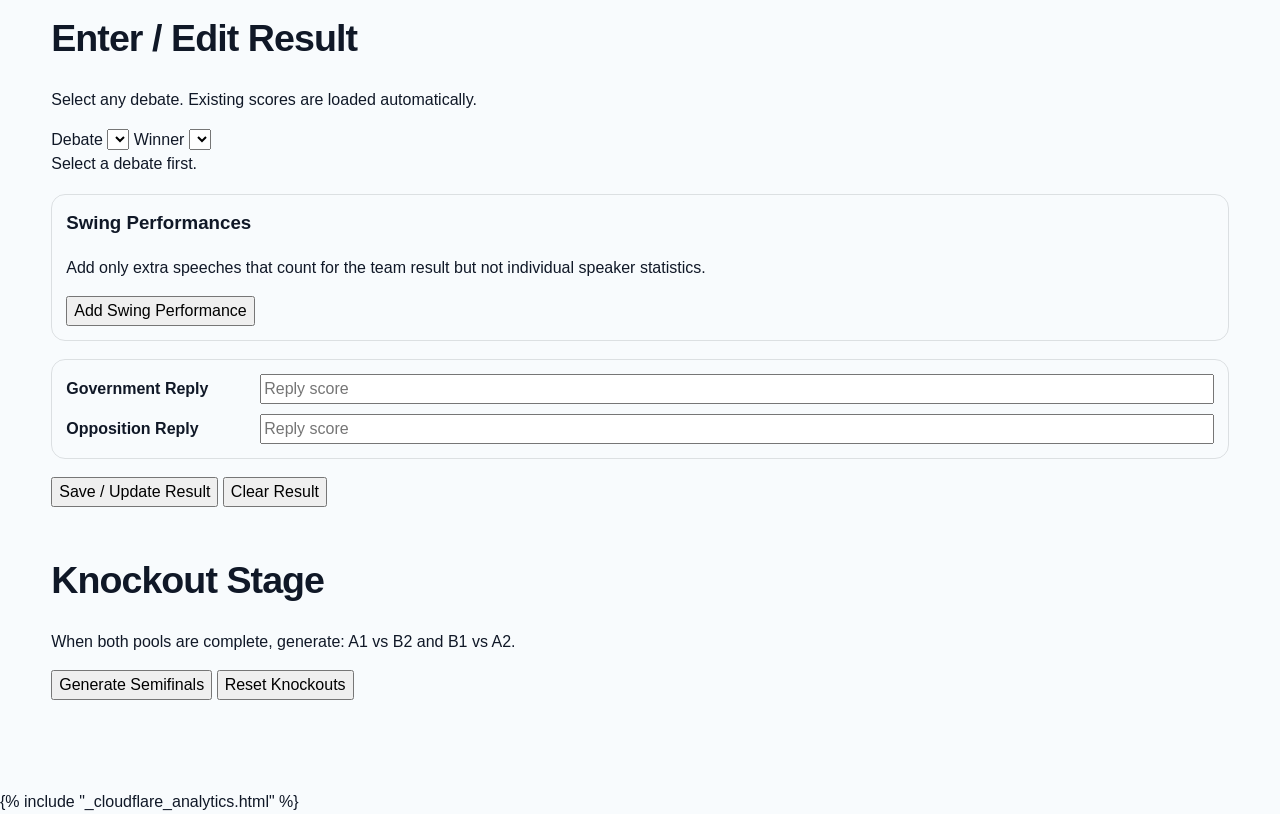
==== commit 1454f382: "Update Day 3 results and swing speaker support" ====
--- a/templates/admin.html
+++ b/templates/admin.html
@@ -9,7 +9,7 @@
 
     <link
         rel="stylesheet"
-        href="/static/style.css?v=19"
+        href="/static/style.css?v=22"
     >
 </head>
 
@@ -308,6 +308,25 @@
                 Select a debate first.
             </div>
 
+            <div class="result-swing-editor">
+                <h3>Swing Performances</h3>
+                <p>Add only extra speeches that count for the team result but not individual speaker statistics.</p>
+                <div id="result-swing-performances"></div>
+                <button id="add-swing-performance" type="button">Add Swing Performance</button>
+            </div>
+
+            <div class="result-replies">
+                <label for="government-reply-score" id="government-reply-label">
+                    Government Reply
+                </label>
+                <input id="government-reply-score" type="number" step="0.01" placeholder="Reply score">
+
+                <label for="opposition-reply-score" id="opposition-reply-label">
+                    Opposition Reply
+                </label>
+                <input id="opposition-reply-score" type="number" step="0.01" placeholder="Reply score">
+            </div>
+
             <button type="submit">
                 Save / Update Result
             </button>
@@ -359,7 +378,7 @@
 
 
 <script src="/static/theme.js?v=7"></script>
-<script src="/static/admin.js?v=4"></script>
+<script src="/static/admin.js?v=7"></script>
 
 {% include "_cloudflare_analytics.html" %}
 </body>
--- a/static/style.css
+++ b/static/style.css
@@ -2842,6 +2842,77 @@
     .about-section.compact .about-content {
         padding: 36px 20px;
     }
+}
+
+.debate-score-grid {
+    display: grid;
+    grid-template-columns: repeat(2, minmax(0, 1fr));
+    gap: 14px;
+    margin-top: 16px;
+}
+.debate-score-side {
+    padding: 14px;
+    border: 1px solid var(--border);
+    border-radius: var(--radius-md);
+    background: var(--bg-surface);
+}
+.debate-score-side h4 { margin: 0 0 8px; }
+.debate-score-side h4 small { color: var(--text-muted); }
+.debate-score-side dl { margin: 0; }
+.debate-score-side dl div {
+    display: flex;
+    justify-content: space-between;
+    gap: 12px;
+    padding: 6px 0;
+    border-bottom: 1px solid var(--border);
+}
+.debate-score-side dt small { color: var(--text-muted); }
+.swing-label {
+    display: inline-block;
+    margin-left: 5px;
+    padding: 2px 6px;
+    border-radius: 999px;
+    background: #f0b429;
+    color: #382500;
+    font-size: .68rem;
+    font-weight: 900;
+    letter-spacing: .04em;
+    text-transform: uppercase;
+}
+.debate-score-side dd { margin: 0; font-weight: 800; }
+.debate-score-side .reply-score { color: var(--navy); font-weight: 800; }
+.debate-score-side .total-score { border-bottom: 0; font-weight: 900; }
+.result-replies {
+    display: grid;
+    grid-template-columns: minmax(180px, auto) minmax(120px, 1fr);
+    align-items: center;
+    gap: 10px 14px;
+    margin: 18px 0;
+    padding: 14px;
+    border: 1px solid var(--border);
+    border-radius: var(--radius-md);
+    background: var(--bg-soft);
+}
+.result-replies label { font-weight: 800; }
+.result-swing-editor {
+    margin: 18px 0;
+    padding: 14px;
+    border: 1px solid var(--border);
+    border-radius: var(--radius-md);
+    background: var(--bg-soft);
+}
+.result-swing-editor h3 { margin-top: 0; }
+.swing-performance-row {
+    display: grid;
+    grid-template-columns: minmax(180px, 1fr) minmax(160px, 1fr) 110px auto;
+    gap: 10px;
+    margin: 10px 0;
+    align-items: center;
+}
+@media (max-width: 720px) {
+    .debate-score-grid { grid-template-columns: 1fr; }
+    .result-replies { grid-template-columns: 1fr; }
+    .swing-performance-row { grid-template-columns: 1fr; }
 }
 .hall-of-fame-columns {
     display: grid;
@@ -3487,6 +3558,104 @@
 /* Remove auction promo pillar accent */
 .auction-promo { border-left:1px solid rgba(82,185,232,.3); }
 
+/* Completed debate outcomes */
+.matchup a.matchup-team-winner {
+    border-color: rgba(23, 114, 69, .38);
+    color: var(--text-primary);
+    background: linear-gradient(135deg, var(--success-soft), var(--bg-surface) 88%);
+    box-shadow: inset 4px 0 0 var(--success);
+}
+.matchup a.matchup-team {
+    flex-wrap: wrap;
+    row-gap: 7px;
+}
+.matchup a.matchup-team-loser {
+    border-color: rgba(180, 35, 24, .32);
+    color: var(--text-primary);
+    background: linear-gradient(135deg, var(--danger-soft), var(--bg-surface) 88%);
+    box-shadow: inset 4px 0 0 var(--danger);
+}
+.matchup a.matchup-team-winner:hover {
+    border-color: var(--success);
+    color: var(--text-primary);
+    background: var(--success-soft);
+}
+.matchup a.matchup-team-loser:hover {
+    border-color: var(--danger);
+    color: var(--text-primary);
+    background: var(--danger-soft);
+}
+.matchup .matchup-team small {
+    color: var(--text-muted);
+    font-size: .66rem;
+    font-weight: 800;
+    white-space: nowrap;
+}
+.matchup .matchup-outcome-badge {
+    flex: 0 0 auto;
+    padding: 4px 7px;
+    border: 1px solid currentColor;
+    border-radius: 999px;
+    font-size: .58rem;
+    line-height: 1;
+    letter-spacing: .07em;
+}
+.matchup .matchup-team-winner .matchup-outcome-badge {
+    color: var(--success);
+    background: var(--success-soft);
+}
+.matchup .matchup-team-loser .matchup-outcome-badge {
+    color: var(--danger);
+    background: var(--danger-soft);
+}
+
+.standings-pool .standings-wins {
+    color: var(--success);
+    font-weight: 900;
+}
+.standings-pool .standings-losses {
+    color: var(--danger);
+    font-weight: 900;
+}
+[data-theme="dark"] .standings-pool .table-wrap .standings-wins {
+    color: var(--success);
+}
+[data-theme="dark"] .standings-pool .table-wrap .standings-losses {
+    color: var(--danger);
+}
+
+.admin-result-team {
+    padding: 4px 7px;
+    display: inline-flex;
+    align-items: center;
+    gap: 5px;
+    border: 1px solid transparent;
+    border-radius: 8px;
+}
+.admin-result-team-winner {
+    border-color: rgba(23, 114, 69, .32);
+    background: var(--success-soft);
+}
+.admin-result-team-loser {
+    border-color: rgba(180, 35, 24, .28);
+    background: var(--danger-soft);
+}
+.admin-outcome-badge {
+    color: var(--text-secondary);
+    font-size: .66rem;
+    font-weight: 900;
+    text-transform: uppercase;
+}
+.admin-result-team-winner .admin-outcome-badge { color: var(--success); }
+.admin-result-team-loser .admin-outcome-badge { color: var(--danger); }
+
+@media (max-width: 720px) {
+    .matchup a.matchup-team-winner,
+    .matchup a.matchup-team-loser {
+        min-height: 54px;
+    }
+}
+
 /* Dedicated auctions page and admin */
 .auctions-page{width:min(1480px,calc(100% - 40px));margin:0 auto;padding:42px 0 70px}.auction-year-switcher{display:inline-flex;gap:4px;margin-top:18px;padding:4px;border:1px solid var(--border);border-radius:999px;background:var(--bg-surface)}.auction-year-switcher a{padding:8px 18px;border-radius:999px;color:var(--text-secondary);font-weight:800;text-decoration:none}.auction-year-switcher a.active{color:var(--navy);background:var(--gold)}.auction-team-grid-2026{grid-template-columns:repeat(4,minmax(0,1fr))}.auction-team-grid-2026 .auction-team-card{border-top:4px solid var(--team-accent,var(--gold))}.auction-team-card h2{margin:0;color:var(--text-primary);font-size:1.15rem}.auction-team-card li span{min-width:0;overflow-wrap:anywhere}.auction-empty{padding:48px 24px;border:1px dashed var(--border);border-radius:var(--radius-md);text-align:center;background:var(--bg-surface)}.auction-empty h2{color:var(--text-primary)}.auction-admin-fields,.auction-player-input{display:grid;grid-template-columns:2fr 2fr auto;gap:10px;margin-bottom:10px}.auction-player-input{grid-template-columns:2fr 1fr auto}.auction-form-actions{display:flex;flex-wrap:wrap;gap:10px;margin-top:14px}#auction-live-total{font-weight:800;color:var(--text-secondary)}#auction-live-total[data-invalid=true]{color:#c43d3d}.admin-list-item{display:flex;align-items:center;justify-content:space-between;gap:16px;padding:12px 0;border-bottom:1px solid var(--border)}.admin-list-item small{display:block;margin-top:4px;color:var(--text-muted)}.admin-list-item>div:last-child{display:flex;gap:8px}
 @media(max-width:1100px){.auction-team-grid-2026{grid-template-columns:repeat(2,minmax(0,1fr))}}
@@ -3983,3 +4152,27 @@
         white-space: nowrap;
     }
 }
+
+/* Keep completed team-history rows authoritative over stripe/theme rules. */
+.team-detail-page .team-history-table tbody tr.result-won {
+    background: linear-gradient(90deg, var(--success-soft), var(--bg-surface) 38%);
+    box-shadow: inset 4px 0 0 var(--success);
+}
+.team-detail-page .team-history-table tbody tr.result-lost {
+    background: linear-gradient(90deg, var(--danger-soft), var(--bg-surface) 38%);
+    box-shadow: inset 4px 0 0 var(--danger);
+}
+[data-theme="dark"] .team-detail-page .team-history-table tbody tr.result-won {
+    background: linear-gradient(90deg, var(--success-soft), #101b2d 42%);
+}
+[data-theme="dark"] .team-detail-page .team-history-table tbody tr.result-lost {
+    background: linear-gradient(90deg, var(--danger-soft), #101b2d 42%);
+}
+@media (max-width: 720px) {
+    .team-detail-page .team-history-table tbody tr.result-won {
+        border-color: rgba(23, 114, 69, .38);
+    }
+    .team-detail-page .team-history-table tbody tr.result-lost {
+        border-color: rgba(180, 35, 24, .34);
+    }
+}
